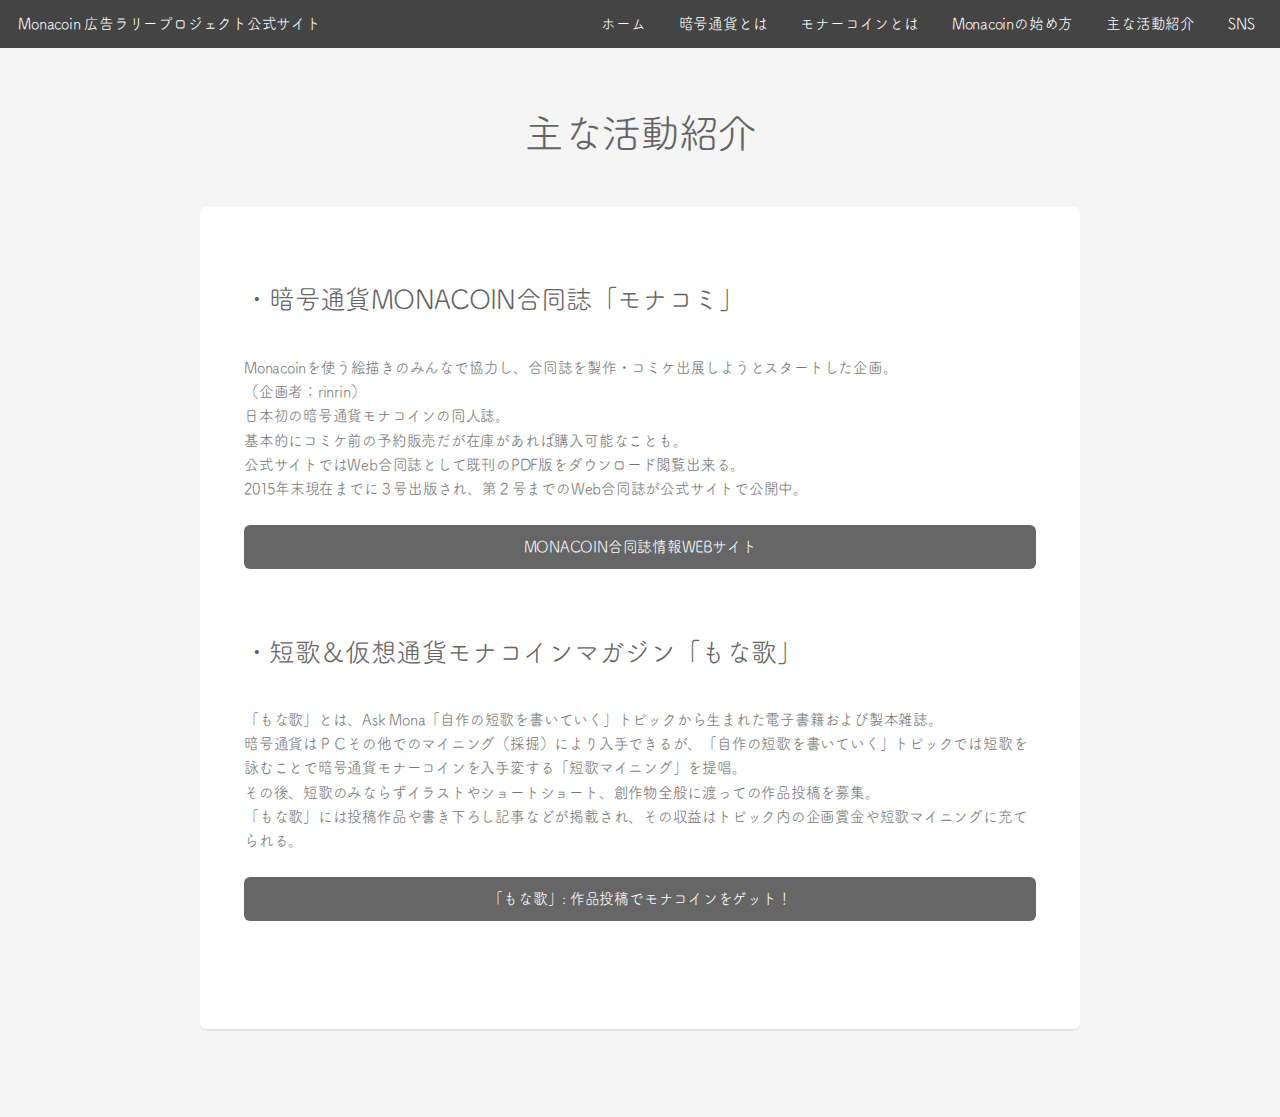
==== pages/activity.html @ c6185cd3 "2017.06.13" ====
<!DOCTYPE HTML>
<!--
	Alpha by HTML5 UP
	html5up.net | @ajlkn
	Free for personal and commercial use under the CCA 3.0 license (html5up.net/license)
-->
<html>
	<head>
		<title>主な活動紹介 - Monacoin 広告ラリープロジェクト</title>
		<meta charset="utf-8" />
		<meta name="viewport" content="width=device-width, initial-scale=1" />
		<!--[if lte IE 8]><script src="../assets/js/ie/html5shiv.js"></script><![endif]-->
		<link rel="stylesheet" href="../assets/css/main.css" />
		<!--[if lte IE 8]><link rel="stylesheet" href="../assets/css/ie8.css" /><![endif]-->
	</head>
	<body>
		<div id="page-wrapper">

			<!-- Header -->
				<header id="header">
					<h1><a href="../index.html">Monacoin 広告ラリープロジェクト公式サイト</a></h1>
					<nav id="nav">
						<ul>
							<li><a href="../index.html">ホーム</a></li>
							<li><a href="what.html">暗号通貨とは</a></li>
							<li><a href="mona.html">モナーコインとは</a></li>
							<li><a href="start.html">Monacoinの始め方</a></li>
							<li><a href="activity.html">主な活動紹介</a></li>
							<li><a href="sns.html">SNS</a></li>
						</ul>
					</nav>
				</header>

			<!-- Main -->
				<section id="main" class="container">
					<header>
						<h2>主な活動紹介</h2>
					</header>
					<div class="box">
						<p style="font-weight: 600;">


							<h3>・暗号通貨MONACOIN合同誌「モナコミ」</h3><br />
							Monacoinを使う絵描きのみんなで協力し、合同誌を製作・コミケ出展しようとスタートした企画。<br />
							（企画者：rinrin）<br />
							日本初の暗号通貨モナコインの同人誌。<br />
							基本的にコミケ前の予約販売だが在庫があれば購入可能なことも。<br />
							公式サイトではWeb合同誌として既刊のPDF版をダウンロード閲覧出来る。<br />
							2015年末現在までに３号出版され、第２号までのWeb合同誌が公式サイトで公開中。<br /><br />

							<a href="https://twitter.com/MONA_Anthology/" target="_blank" class="button default fit">MONACOIN合同誌情報WEBサイト</a><br /><br />

 
							<h3>・短歌＆仮想通貨モナコインマガジン「もな歌」</h3><br />
							「もな歌」とは、Ask Mona「自作の短歌を書いていく」トピックから生まれた電子書籍および製本雑誌。<br />
							暗号通貨はＰＣその他でのマイニング（採掘）により入手できるが、「自作の短歌を書いていく」トピックでは短歌を詠むことで暗号通貨モナーコインを入手変する「短歌マイニング」を提唱。<br />
							その後、短歌のみならずイラストやショートショート、創作物全般に渡っての作品投稿を募集。<br />
							「もな歌」には投稿作品や書き下ろし記事などが掲載され、その収益はトピック内の企画賞金や短歌マイニングに充てられる。<br /><br />


							<a href="http://monauta.web.fc2.com/index.html" target="_blank" class="button default fit">「もな歌」: 作品投稿でモナコインをゲット！</a><br /><br />

						</p>

					</div>
				</section>

		</div>

		<!-- Scripts -->
			<script src="../assets/js/jquery.min.js"></script>
			<script src="../assets/js/jquery.dropotron.min.js"></script>
			<script src="../assets/js/jquery.scrollgress.min.js"></script>
			<script src="../assets/js/skel.min.js"></script>
			<script src="../assets/js/util.js"></script>
			<!--[if lte IE 8]><script src="../assets/js/ie/respond.min.js"></script><![endif]-->
			<script src="../assets/js/main.js"></script>

	</body>
</html>
---- assets/css/main.css ----
@font-face {
	font-family: 'MyFont';
	src: url(../fonts/tukushiA.otf);
}

@import url("font-awesome.min.css");
@import url("https://fonts.googleapis.com/css?family=Source+Sans+Pro:300,400,300italic,400italic");

/*
	Alpha by HTML5 UP
	html5up.net | @ajlkn
	Free for personal and commercial use under the CCA 3.0 license (html5up.net/license)
*/

/* Reset */

	html, body, div, span, applet, object, iframe, h1, h2, h3, h4, h5, h6, p, blockquote, pre, a, abbr, acronym, address, big, cite, code, del, dfn, em, img, ins, kbd, q, s, samp, small, strike, strong, sub, sup, tt, var, b, u, i, center, dl, dt, dd, ol, ul, li, fieldset, form, label, legend, table, caption, tbody, tfoot, thead, tr, th, td, article, aside, canvas, details, embed, figure, figcaption, footer, header, hgroup, menu, nav, output, ruby, section, summary, time, mark, audio, video {
		margin: 0;
		padding: 0;
		border: 0;
		font-size: 100%;
		font: inherit;
		vertical-align: baseline;
	}

	article, aside, details, figcaption, figure, footer, header, hgroup, menu, nav, section {
		display: block;
	}

	body {
		line-height: 1;
	}

	ol, ul {
		list-style: none;
	}

	blockquote, q {
		quotes: none;
	}

	blockquote:before, blockquote:after, q:before, q:after {
		content: '';
		content: none;
	}

	table {
		border-collapse: collapse;
		border-spacing: 0;
	}

	body {
		-webkit-text-size-adjust: none;
	}

/* Box Model */

	*, *:before, *:after {
		-moz-box-sizing: border-box;
		-webkit-box-sizing: border-box;
		box-sizing: border-box;
	}

/* Containers */

	.container {
		margin-left: auto;
		margin-right: auto;
	}

	.container.\31 25\25 {
		width: 100%;
		max-width: 75em;
		min-width: 60em;
	}

	.container.\37 5\25 {
		width: 45em;
	}

	.container.\35 0\25 {
		width: 30em;
	}

	.container.\32 5\25 {
		width: 15em;
	}

	.container {
		width: 60em;
	}

	@media screen and (max-width: 1680px) {

		.container.\31 25\25 {
			width: 100%;
			max-width: 75em;
			min-width: 60em;
		}

		.container.\37 5\25 {
			width: 45em;
		}

		.container.\35 0\25 {
			width: 30em;
		}

		.container.\32 5\25 {
			width: 15em;
		}

		.container {
			width: 60em;
		}

	}

	@media screen and (max-width: 1280px) {

		.container.\31 25\25 {
			width: 100%;
			max-width: 75em;
			min-width: 60em;
		}

		.container.\37 5\25 {
			width: 45em;
		}

		.container.\35 0\25 {
			width: 30em;
		}

		.container.\32 5\25 {
			width: 15em;
		}

		.container {
			width: 60em;
		}

	}

	@media screen and (max-width: 980px) {

		.container.\31 25\25 {
			width: 100%;
			max-width: 112.5%;
			min-width: 90%;
		}

		.container.\37 5\25 {
			width: 67.5%;
		}

		.container.\35 0\25 {
			width: 45%;
		}

		.container.\32 5\25 {
			width: 22.5%;
		}

		.container {
			width: 90%;
		}

	}

	@media screen and (max-width: 840px) {

		.container.\31 25\25 {
			width: 100%;
			max-width: 112.5%;
			min-width: 90%;
		}

		.container.\37 5\25 {
			width: 67.5%;
		}

		.container.\35 0\25 {
			width: 45%;
		}

		.container.\32 5\25 {
			width: 22.5%;
		}

		.container {
			width: 90% !important;
		}

	}

	@media screen and (max-width: 736px) {

		.container.\31 25\25 {
			width: 100%;
			max-width: 125%;
			min-width: 100%;
		}

		.container.\37 5\25 {
			width: 75%;
		}

		.container.\35 0\25 {
			width: 50%;
		}

		.container.\32 5\25 {
			width: 25%;
		}

		.container {
			width: 100% !important;
		}

	}

	@media screen and (max-width: 480px) {

		.container.\31 25\25 {
			width: 100%;
			max-width: 125%;
			min-width: 100%;
		}

		.container.\37 5\25 {
			width: 75%;
		}

		.container.\35 0\25 {
			width: 50%;
		}

		.container.\32 5\25 {
			width: 25%;
		}

		.container {
			width: 100% !important;
		}

	}

/* Grid */

	.row {
		border-bottom: solid 1px transparent;
		-moz-box-sizing: border-box;
		-webkit-box-sizing: border-box;
		box-sizing: border-box;
	}

	.row > * {
		float: left;
		-moz-box-sizing: border-box;
		-webkit-box-sizing: border-box;
		box-sizing: border-box;
	}

	.row:after, .row:before {
		content: '';
		display: block;
		clear: both;
		height: 0;
	}

	.row.uniform > * > :first-child {
		margin-top: 0;
	}

	.row.uniform > * > :last-child {
		margin-bottom: 0;
	}

	.row.\30 \25 > * {
		padding: 0 0 0 0em;
	}

	.row.\30 \25 {
		margin: 0 0 -1px 0em;
	}

	.row.uniform.\30 \25 > * {
		padding: 0em 0 0 0em;
	}

	.row.uniform.\30 \25 {
		margin: 0em 0 -1px 0em;
	}

	.row > * {
		padding: 0 0 0 2em;
	}

	.row {
		margin: 0 0 -1px -2em;
	}

	.row.uniform > * {
		padding: 2em 0 0 2em;
	}

	.row.uniform {
		margin: -2em 0 -1px -2em;
	}

	.row.\32 00\25 > * {
		padding: 0 0 0 4em;
	}

	.row.\32 00\25 {
		margin: 0 0 -1px -4em;
	}

	.row.uniform.\32 00\25 > * {
		padding: 4em 0 0 4em;
	}

	.row.uniform.\32 00\25 {
		margin: -4em 0 -1px -4em;
	}

	.row.\31 50\25 > * {
		padding: 0 0 0 3em;
	}

	.row.\31 50\25 {
		margin: 0 0 -1px -3em;
	}

	.row.uniform.\31 50\25 > * {
		padding: 3em 0 0 3em;
	}

	.row.uniform.\31 50\25 {
		margin: -3em 0 -1px -3em;
	}

	.row.\35 0\25 > * {
		padding: 0 0 0 1em;
	}

	.row.\35 0\25 {
		margin: 0 0 -1px -1em;
	}

	.row.uniform.\35 0\25 > * {
		padding: 1em 0 0 1em;
	}

	.row.uniform.\35 0\25 {
		margin: -1em 0 -1px -1em;
	}

	.row.\32 5\25 > * {
		padding: 0 0 0 0.5em;
	}

	.row.\32 5\25 {
		margin: 0 0 -1px -0.5em;
	}

	.row.uniform.\32 5\25 > * {
		padding: 0.5em 0 0 0.5em;
	}

	.row.uniform.\32 5\25 {
		margin: -0.5em 0 -1px -0.5em;
	}

	.\31 2u, .\31 2u\24 {
		width: 100%;
		clear: none;
		margin-left: 0;
	}

	.\31 1u, .\31 1u\24 {
		width: 91.6666666667%;
		clear: none;
		margin-left: 0;
	}

	.\31 0u, .\31 0u\24 {
		width: 83.3333333333%;
		clear: none;
		margin-left: 0;
	}

	.\39 u, .\39 u\24 {
		width: 75%;
		clear: none;
		margin-left: 0;
	}

	.\38 u, .\38 u\24 {
		width: 66.6666666667%;
		clear: none;
		margin-left: 0;
	}

	.\37 u, .\37 u\24 {
		width: 58.3333333333%;
		clear: none;
		margin-left: 0;
	}

	.\36 u, .\36 u\24 {
		width: 50%;
		clear: none;
		margin-left: 0;
	}

	.\35 u, .\35 u\24 {
		width: 41.6666666667%;
		clear: none;
		margin-left: 0;
	}

	.\34 u, .\34 u\24 {
		width: 33.3333333333%;
		clear: none;
		margin-left: 0;
	}

	.\33 u, .\33 u\24 {
		width: 25%;
		clear: none;
		margin-left: 0;
	}

	.\32 u, .\32 u\24 {
		width: 16.6666666667%;
		clear: none;
		margin-left: 0;
	}

	.\31 u, .\31 u\24 {
		width: 8.3333333333%;
		clear: none;
		margin-left: 0;
	}

	.\31 2u\24 + *,
	.\31 1u\24 + *,
	.\31 0u\24 + *,
	.\39 u\24 + *,
	.\38 u\24 + *,
	.\37 u\24 + *,
	.\36 u\24 + *,
	.\35 u\24 + *,
	.\34 u\24 + *,
	.\33 u\24 + *,
	.\32 u\24 + *,
	.\31 u\24 + * {
		clear: left;
	}

	.\-11u {
		margin-left: 91.66667%;
	}

	.\-10u {
		margin-left: 83.33333%;
	}

	.\-9u {
		margin-left: 75%;
	}

	.\-8u {
		margin-left: 66.66667%;
	}

	.\-7u {
		margin-left: 58.33333%;
	}

	.\-6u {
		margin-left: 50%;
	}

	.\-5u {
		margin-left: 41.66667%;
	}

	.\-4u {
		margin-left: 33.33333%;
	}

	.\-3u {
		margin-left: 25%;
	}

	.\-2u {
		margin-left: 16.66667%;
	}

	.\-1u {
		margin-left: 8.33333%;
	}

	@media screen and (max-width: 1680px) {

		.row > * {
			padding: 0 0 0 2em;
		}

		.row {
			margin: 0 0 -1px -2em;
		}

		.row.uniform > * {
			padding: 2em 0 0 2em;
		}

		.row.uniform {
			margin: -2em 0 -1px -2em;
		}

		.row.\32 00\25 > * {
			padding: 0 0 0 4em;
		}

		.row.\32 00\25 {
			margin: 0 0 -1px -4em;
		}

		.row.uniform.\32 00\25 > * {
			padding: 4em 0 0 4em;
		}

		.row.uniform.\32 00\25 {
			margin: -4em 0 -1px -4em;
		}

		.row.\31 50\25 > * {
			padding: 0 0 0 3em;
		}

		.row.\31 50\25 {
			margin: 0 0 -1px -3em;
		}

		.row.uniform.\31 50\25 > * {
			padding: 3em 0 0 3em;
		}

		.row.uniform.\31 50\25 {
			margin: -3em 0 -1px -3em;
		}

		.row.\35 0\25 > * {
			padding: 0 0 0 1em;
		}

		.row.\35 0\25 {
			margin: 0 0 -1px -1em;
		}

		.row.uniform.\35 0\25 > * {
			padding: 1em 0 0 1em;
		}

		.row.uniform.\35 0\25 {
			margin: -1em 0 -1px -1em;
		}

		.row.\32 5\25 > * {
			padding: 0 0 0 0.5em;
		}

		.row.\32 5\25 {
			margin: 0 0 -1px -0.5em;
		}

		.row.uniform.\32 5\25 > * {
			padding: 0.5em 0 0 0.5em;
		}

		.row.uniform.\32 5\25 {
			margin: -0.5em 0 -1px -0.5em;
		}

		.\31 2u\28wide\29, .\31 2u\24\28wide\29 {
			width: 100%;
			clear: none;
			margin-left: 0;
		}

		.\31 1u\28wide\29, .\31 1u\24\28wide\29 {
			width: 91.6666666667%;
			clear: none;
			margin-left: 0;
		}

		.\31 0u\28wide\29, .\31 0u\24\28wide\29 {
			width: 83.3333333333%;
			clear: none;
			margin-left: 0;
		}

		.\39 u\28wide\29, .\39 u\24\28wide\29 {
			width: 75%;
			clear: none;
			margin-left: 0;
		}

		.\38 u\28wide\29, .\38 u\24\28wide\29 {
			width: 66.6666666667%;
			clear: none;
			margin-left: 0;
		}

		.\37 u\28wide\29, .\37 u\24\28wide\29 {
			width: 58.3333333333%;
			clear: none;
			margin-left: 0;
		}

		.\36 u\28wide\29, .\36 u\24\28wide\29 {
			width: 50%;
			clear: none;
			margin-left: 0;
		}

		.\35 u\28wide\29, .\35 u\24\28wide\29 {
			width: 41.6666666667%;
			clear: none;
			margin-left: 0;
		}

		.\34 u\28wide\29, .\34 u\24\28wide\29 {
			width: 33.3333333333%;
			clear: none;
			margin-left: 0;
		}

		.\33 u\28wide\29, .\33 u\24\28wide\29 {
			width: 25%;
			clear: none;
			margin-left: 0;
		}

		.\32 u\28wide\29, .\32 u\24\28wide\29 {
			width: 16.6666666667%;
			clear: none;
			margin-left: 0;
		}

		.\31 u\28wide\29, .\31 u\24\28wide\29 {
			width: 8.3333333333%;
			clear: none;
			margin-left: 0;
		}

		.\31 2u\24\28wide\29 + *,
		.\31 1u\24\28wide\29 + *,
		.\31 0u\24\28wide\29 + *,
		.\39 u\24\28wide\29 + *,
		.\38 u\24\28wide\29 + *,
		.\37 u\24\28wide\29 + *,
		.\36 u\24\28wide\29 + *,
		.\35 u\24\28wide\29 + *,
		.\34 u\24\28wide\29 + *,
		.\33 u\24\28wide\29 + *,
		.\32 u\24\28wide\29 + *,
		.\31 u\24\28wide\29 + * {
			clear: left;
		}

		.\-11u\28wide\29 {
			margin-left: 91.66667%;
		}

		.\-10u\28wide\29 {
			margin-left: 83.33333%;
		}

		.\-9u\28wide\29 {
			margin-left: 75%;
		}

		.\-8u\28wide\29 {
			margin-left: 66.66667%;
		}

		.\-7u\28wide\29 {
			margin-left: 58.33333%;
		}

		.\-6u\28wide\29 {
			margin-left: 50%;
		}

		.\-5u\28wide\29 {
			margin-left: 41.66667%;
		}

		.\-4u\28wide\29 {
			margin-left: 33.33333%;
		}

		.\-3u\28wide\29 {
			margin-left: 25%;
		}

		.\-2u\28wide\29 {
			margin-left: 16.66667%;
		}

		.\-1u\28wide\29 {
			margin-left: 8.33333%;
		}

	}

	@media screen and (max-width: 1280px) {

		.row > * {
			padding: 0 0 0 2em;
		}

		.row {
			margin: 0 0 -1px -2em;
		}

		.row.uniform > * {
			padding: 2em 0 0 2em;
		}

		.row.uniform {
			margin: -2em 0 -1px -2em;
		}

		.row.\32 00\25 > * {
			padding: 0 0 0 4em;
		}

		.row.\32 00\25 {
			margin: 0 0 -1px -4em;
		}

		.row.uniform.\32 00\25 > * {
			padding: 4em 0 0 4em;
		}

		.row.uniform.\32 00\25 {
			margin: -4em 0 -1px -4em;
		}

		.row.\31 50\25 > * {
			padding: 0 0 0 3em;
		}

		.row.\31 50\25 {
			margin: 0 0 -1px -3em;
		}

		.row.uniform.\31 50\25 > * {
			padding: 3em 0 0 3em;
		}

		.row.uniform.\31 50\25 {
			margin: -3em 0 -1px -3em;
		}

		.row.\35 0\25 > * {
			padding: 0 0 0 1em;
		}

		.row.\35 0\25 {
			margin: 0 0 -1px -1em;
		}

		.row.uniform.\35 0\25 > * {
			padding: 1em 0 0 1em;
		}

		.row.uniform.\35 0\25 {
			margin: -1em 0 -1px -1em;
		}

		.row.\32 5\25 > * {
			padding: 0 0 0 0.5em;
		}

		.row.\32 5\25 {
			margin: 0 0 -1px -0.5em;
		}

		.row.uniform.\32 5\25 > * {
			padding: 0.5em 0 0 0.5em;
		}

		.row.uniform.\32 5\25 {
			margin: -0.5em 0 -1px -0.5em;
		}

		.\31 2u\28normal\29, .\31 2u\24\28normal\29 {
			width: 100%;
			clear: none;
			margin-left: 0;
		}

		.\31 1u\28normal\29, .\31 1u\24\28normal\29 {
			width: 91.6666666667%;
			clear: none;
			margin-left: 0;
		}

		.\31 0u\28normal\29, .\31 0u\24\28normal\29 {
			width: 83.3333333333%;
			clear: none;
			margin-left: 0;
		}

		.\39 u\28normal\29, .\39 u\24\28normal\29 {
			width: 75%;
			clear: none;
			margin-left: 0;
		}

		.\38 u\28normal\29, .\38 u\24\28normal\29 {
			width: 66.6666666667%;
			clear: none;
			margin-left: 0;
		}

		.\37 u\28normal\29, .\37 u\24\28normal\29 {
			width: 58.3333333333%;
			clear: none;
			margin-left: 0;
		}

		.\36 u\28normal\29, .\36 u\24\28normal\29 {
			width: 50%;
			clear: none;
			margin-left: 0;
		}

		.\35 u\28normal\29, .\35 u\24\28normal\29 {
			width: 41.6666666667%;
			clear: none;
			margin-left: 0;
		}

		.\34 u\28normal\29, .\34 u\24\28normal\29 {
			width: 33.3333333333%;
			clear: none;
			margin-left: 0;
		}

		.\33 u\28normal\29, .\33 u\24\28normal\29 {
			width: 25%;
			clear: none;
			margin-left: 0;
		}

		.\32 u\28normal\29, .\32 u\24\28normal\29 {
			width: 16.6666666667%;
			clear: none;
			margin-left: 0;
		}

		.\31 u\28normal\29, .\31 u\24\28normal\29 {
			width: 8.3333333333%;
			clear: none;
			margin-left: 0;
		}

		.\31 2u\24\28normal\29 + *,
		.\31 1u\24\28normal\29 + *,
		.\31 0u\24\28normal\29 + *,
		.\39 u\24\28normal\29 + *,
		.\38 u\24\28normal\29 + *,
		.\37 u\24\28normal\29 + *,
		.\36 u\24\28normal\29 + *,
		.\35 u\24\28normal\29 + *,
		.\34 u\24\28normal\29 + *,
		.\33 u\24\28normal\29 + *,
		.\32 u\24\28normal\29 + *,
		.\31 u\24\28normal\29 + * {
			clear: left;
		}

		.\-11u\28normal\29 {
			margin-left: 91.66667%;
		}

		.\-10u\28normal\29 {
			margin-left: 83.33333%;
		}

		.\-9u\28normal\29 {
			margin-left: 75%;
		}

		.\-8u\28normal\29 {
			margin-left: 66.66667%;
		}

		.\-7u\28normal\29 {
			margin-left: 58.33333%;
		}

		.\-6u\28normal\29 {
			margin-left: 50%;
		}

		.\-5u\28normal\29 {
			margin-left: 41.66667%;
		}

		.\-4u\28normal\29 {
			margin-left: 33.33333%;
		}

		.\-3u\28normal\29 {
			margin-left: 25%;
		}

		.\-2u\28normal\29 {
			margin-left: 16.66667%;
		}

		.\-1u\28normal\29 {
			margin-left: 8.33333%;
		}

	}

	@media screen and (max-width: 980px) {

		.row > * {
			padding: 0 0 0 2em;
		}

		.row {
			margin: 0 0 -1px -2em;
		}

		.row.uniform > * {
			padding: 2em 0 0 2em;
		}

		.row.uniform {
			margin: -2em 0 -1px -2em;
		}

		.row.\32 00\25 > * {
			padding: 0 0 0 4em;
		}

		.row.\32 00\25 {
			margin: 0 0 -1px -4em;
		}

		.row.uniform.\32 00\25 > * {
			padding: 4em 0 0 4em;
		}

		.row.uniform.\32 00\25 {
			margin: -4em 0 -1px -4em;
		}

		.row.\31 50\25 > * {
			padding: 0 0 0 3em;
		}

		.row.\31 50\25 {
			margin: 0 0 -1px -3em;
		}

		.row.uniform.\31 50\25 > * {
			padding: 3em 0 0 3em;
		}

		.row.uniform.\31 50\25 {
			margin: -3em 0 -1px -3em;
		}

		.row.\35 0\25 > * {
			padding: 0 0 0 1em;
		}

		.row.\35 0\25 {
			margin: 0 0 -1px -1em;
		}

		.row.uniform.\35 0\25 > * {
			padding: 1em 0 0 1em;
		}

		.row.uniform.\35 0\25 {
			margin: -1em 0 -1px -1em;
		}

		.row.\32 5\25 > * {
			padding: 0 0 0 0.5em;
		}

		.row.\32 5\25 {
			margin: 0 0 -1px -0.5em;
		}

		.row.uniform.\32 5\25 > * {
			padding: 0.5em 0 0 0.5em;
		}

		.row.uniform.\32 5\25 {
			margin: -0.5em 0 -1px -0.5em;
		}

		.\31 2u\28narrow\29, .\31 2u\24\28narrow\29 {
			width: 100%;
			clear: none;
			margin-left: 0;
		}

		.\31 1u\28narrow\29, .\31 1u\24\28narrow\29 {
			width: 91.6666666667%;
			clear: none;
			margin-left: 0;
		}

		.\31 0u\28narrow\29, .\31 0u\24\28narrow\29 {
			width: 83.3333333333%;
			clear: none;
			margin-left: 0;
		}

		.\39 u\28narrow\29, .\39 u\24\28narrow\29 {
			width: 75%;
			clear: none;
			margin-left: 0;
		}

		.\38 u\28narrow\29, .\38 u\24\28narrow\29 {
			width: 66.6666666667%;
			clear: none;
			margin-left: 0;
		}

		.\37 u\28narrow\29, .\37 u\24\28narrow\29 {
			width: 58.3333333333%;
			clear: none;
			margin-left: 0;
		}

		.\36 u\28narrow\29, .\36 u\24\28narrow\29 {
			width: 50%;
			clear: none;
			margin-left: 0;
		}

		.\35 u\28narrow\29, .\35 u\24\28narrow\29 {
			width: 41.6666666667%;
			clear: none;
			margin-left: 0;
		}

		.\34 u\28narrow\29, .\34 u\24\28narrow\29 {
			width: 33.3333333333%;
			clear: none;
			margin-left: 0;
		}

		.\33 u\28narrow\29, .\33 u\24\28narrow\29 {
			width: 25%;
			clear: none;
			margin-left: 0;
		}

		.\32 u\28narrow\29, .\32 u\24\28narrow\29 {
			width: 16.6666666667%;
			clear: none;
			margin-left: 0;
		}

		.\31 u\28narrow\29, .\31 u\24\28narrow\29 {
			width: 8.3333333333%;
			clear: none;
			margin-left: 0;
		}

		.\31 2u\24\28narrow\29 + *,
		.\31 1u\24\28narrow\29 + *,
		.\31 0u\24\28narrow\29 + *,
		.\39 u\24\28narrow\29 + *,
		.\38 u\24\28narrow\29 + *,
		.\37 u\24\28narrow\29 + *,
		.\36 u\24\28narrow\29 + *,
		.\35 u\24\28narrow\29 + *,
		.\34 u\24\28narrow\29 + *,
		.\33 u\24\28narrow\29 + *,
		.\32 u\24\28narrow\29 + *,
		.\31 u\24\28narrow\29 + * {
			clear: left;
		}

		.\-11u\28narrow\29 {
			margin-left: 91.66667%;
		}

		.\-10u\28narrow\29 {
			margin-left: 83.33333%;
		}

		.\-9u\28narrow\29 {
			margin-left: 75%;
		}

		.\-8u\28narrow\29 {
			margin-left: 66.66667%;
		}

		.\-7u\28narrow\29 {
			margin-left: 58.33333%;
		}

		.\-6u\28narrow\29 {
			margin-left: 50%;
		}

		.\-5u\28narrow\29 {
			margin-left: 41.66667%;
		}

		.\-4u\28narrow\29 {
			margin-left: 33.33333%;
		}

		.\-3u\28narrow\29 {
			margin-left: 25%;
		}

		.\-2u\28narrow\29 {
			margin-left: 16.66667%;
		}

		.\-1u\28narrow\29 {
			margin-left: 8.33333%;
		}

	}

	@media screen and (max-width: 840px) {

		.row > * {
			padding: 0 0 0 2em;
		}

		.row {
			margin: 0 0 -1px -2em;
		}

		.row.uniform > * {
			padding: 2em 0 0 2em;
		}

		.row.uniform {
			margin: -2em 0 -1px -2em;
		}

		.row.\32 00\25 > * {
			padding: 0 0 0 4em;
		}

		.row.\32 00\25 {
			margin: 0 0 -1px -4em;
		}

		.row.uniform.\32 00\25 > * {
			padding: 4em 0 0 4em;
		}

		.row.uniform.\32 00\25 {
			margin: -4em 0 -1px -4em;
		}

		.row.\31 50\25 > * {
			padding: 0 0 0 3em;
		}

		.row.\31 50\25 {
			margin: 0 0 -1px -3em;
		}

		.row.uniform.\31 50\25 > * {
			padding: 3em 0 0 3em;
		}

		.row.uniform.\31 50\25 {
			margin: -3em 0 -1px -3em;
		}

		.row.\35 0\25 > * {
			padding: 0 0 0 1em;
		}

		.row.\35 0\25 {
			margin: 0 0 -1px -1em;
		}

		.row.uniform.\35 0\25 > * {
			padding: 1em 0 0 1em;
		}

		.row.uniform.\35 0\25 {
			margin: -1em 0 -1px -1em;
		}

		.row.\32 5\25 > * {
			padding: 0 0 0 0.5em;
		}

		.row.\32 5\25 {
			margin: 0 0 -1px -0.5em;
		}

		.row.uniform.\32 5\25 > * {
			padding: 0.5em 0 0 0.5em;
		}

		.row.uniform.\32 5\25 {
			margin: -0.5em 0 -1px -0.5em;
		}

		.\31 2u\28narrower\29, .\31 2u\24\28narrower\29 {
			width: 100%;
			clear: none;
			margin-left: 0;
		}

		.\31 1u\28narrower\29, .\31 1u\24\28narrower\29 {
			width: 91.6666666667%;
			clear: none;
			margin-left: 0;
		}

		.\31 0u\28narrower\29, .\31 0u\24\28narrower\29 {
			width: 83.3333333333%;
			clear: none;
			margin-left: 0;
		}

		.\39 u\28narrower\29, .\39 u\24\28narrower\29 {
			width: 75%;
			clear: none;
			margin-left: 0;
		}

		.\38 u\28narrower\29, .\38 u\24\28narrower\29 {
			width: 66.6666666667%;
			clear: none;
			margin-left: 0;
		}

		.\37 u\28narrower\29, .\37 u\24\28narrower\29 {
			width: 58.3333333333%;
			clear: none;
			margin-left: 0;
		}

		.\36 u\28narrower\29, .\36 u\24\28narrower\29 {
			width: 50%;
			clear: none;
			margin-left: 0;
		}

		.\35 u\28narrower\29, .\35 u\24\28narrower\29 {
			width: 41.6666666667%;
			clear: none;
			margin-left: 0;
		}

		.\34 u\28narrower\29, .\34 u\24\28narrower\29 {
			width: 33.3333333333%;
			clear: none;
			margin-left: 0;
		}

		.\33 u\28narrower\29, .\33 u\24\28narrower\29 {
			width: 25%;
			clear: none;
			margin-left: 0;
		}

		.\32 u\28narrower\29, .\32 u\24\28narrower\29 {
			width: 16.6666666667%;
			clear: none;
			margin-left: 0;
		}

		.\31 u\28narrower\29, .\31 u\24\28narrower\29 {
			width: 8.3333333333%;
			clear: none;
			margin-left: 0;
		}

		.\31 2u\24\28narrower\29 + *,
		.\31 1u\24\28narrower\29 + *,
		.\31 0u\24\28narrower\29 + *,
		.\39 u\24\28narrower\29 + *,
		.\38 u\24\28narrower\29 + *,
		.\37 u\24\28narrower\29 + *,
		.\36 u\24\28narrower\29 + *,
		.\35 u\24\28narrower\29 + *,
		.\34 u\24\28narrower\29 + *,
		.\33 u\24\28narrower\29 + *,
		.\32 u\24\28narrower\29 + *,
		.\31 u\24\28narrower\29 + * {
			clear: left;
		}

		.\-11u\28narrower\29 {
			margin-left: 91.66667%;
		}

		.\-10u\28narrower\29 {
			margin-left: 83.33333%;
		}

		.\-9u\28narrower\29 {
			margin-left: 75%;
		}

		.\-8u\28narrower\29 {
			margin-left: 66.66667%;
		}

		.\-7u\28narrower\29 {
			margin-left: 58.33333%;
		}

		.\-6u\28narrower\29 {
			margin-left: 50%;
		}

		.\-5u\28narrower\29 {
			margin-left: 41.66667%;
		}

		.\-4u\28narrower\29 {
			margin-left: 33.33333%;
		}

		.\-3u\28narrower\29 {
			margin-left: 25%;
		}

		.\-2u\28narrower\29 {
			margin-left: 16.66667%;
		}

		.\-1u\28narrower\29 {
			margin-left: 8.33333%;
		}

	}

	@media screen and (max-width: 736px) {

		.row > * {
			padding: 0 0 0 2em;
		}

		.row {
			margin: 0 0 -1px -2em;
		}

		.row.uniform > * {
			padding: 2em 0 0 2em;
		}

		.row.uniform {
			margin: -2em 0 -1px -2em;
		}

		.row.\32 00\25 > * {
			padding: 0 0 0 4em;
		}

		.row.\32 00\25 {
			margin: 0 0 -1px -4em;
		}

		.row.uniform.\32 00\25 > * {
			padding: 4em 0 0 4em;
		}

		.row.uniform.\32 00\25 {
			margin: -4em 0 -1px -4em;
		}

		.row.\31 50\25 > * {
			padding: 0 0 0 3em;
		}

		.row.\31 50\25 {
			margin: 0 0 -1px -3em;
		}

		.row.uniform.\31 50\25 > * {
			padding: 3em 0 0 3em;
		}

		.row.uniform.\31 50\25 {
			margin: -3em 0 -1px -3em;
		}

		.row.\35 0\25 > * {
			padding: 0 0 0 1em;
		}

		.row.\35 0\25 {
			margin: 0 0 -1px -1em;
		}

		.row.uniform.\35 0\25 > * {
			padding: 1em 0 0 1em;
		}

		.row.uniform.\35 0\25 {
			margin: -1em 0 -1px -1em;
		}

		.row.\32 5\25 > * {
			padding: 0 0 0 0.5em;
		}

		.row.\32 5\25 {
			margin: 0 0 -1px -0.5em;
		}

		.row.uniform.\32 5\25 > * {
			padding: 0.5em 0 0 0.5em;
		}

		.row.uniform.\32 5\25 {
			margin: -0.5em 0 -1px -0.5em;
		}

		.\31 2u\28mobile\29, .\31 2u\24\28mobile\29 {
			width: 100%;
			clear: none;
			margin-left: 0;
		}

		.\31 1u\28mobile\29, .\31 1u\24\28mobile\29 {
			width: 91.6666666667%;
			clear: none;
			margin-left: 0;
		}

		.\31 0u\28mobile\29, .\31 0u\24\28mobile\29 {
			width: 83.3333333333%;
			clear: none;
			margin-left: 0;
		}

		.\39 u\28mobile\29, .\39 u\24\28mobile\29 {
			width: 75%;
			clear: none;
			margin-left: 0;
		}

		.\38 u\28mobile\29, .\38 u\24\28mobile\29 {
			width: 66.6666666667%;
			clear: none;
			margin-left: 0;
		}

		.\37 u\28mobile\29, .\37 u\24\28mobile\29 {
			width: 58.3333333333%;
			clear: none;
			margin-left: 0;
		}

		.\36 u\28mobile\29, .\36 u\24\28mobile\29 {
			width: 50%;
			clear: none;
			margin-left: 0;
		}

		.\35 u\28mobile\29, .\35 u\24\28mobile\29 {
			width: 41.6666666667%;
			clear: none;
			margin-left: 0;
		}

		.\34 u\28mobile\29, .\34 u\24\28mobile\29 {
			width: 33.3333333333%;
			clear: none;
			margin-left: 0;
		}

		.\33 u\28mobile\29, .\33 u\24\28mobile\29 {
			width: 25%;
			clear: none;
			margin-left: 0;
		}

		.\32 u\28mobile\29, .\32 u\24\28mobile\29 {
			width: 16.6666666667%;
			clear: none;
			margin-left: 0;
		}

		.\31 u\28mobile\29, .\31 u\24\28mobile\29 {
			width: 8.3333333333%;
			clear: none;
			margin-left: 0;
		}

		.\31 2u\24\28mobile\29 + *,
		.\31 1u\24\28mobile\29 + *,
		.\31 0u\24\28mobile\29 + *,
		.\39 u\24\28mobile\29 + *,
		.\38 u\24\28mobile\29 + *,
		.\37 u\24\28mobile\29 + *,
		.\36 u\24\28mobile\29 + *,
		.\35 u\24\28mobile\29 + *,
		.\34 u\24\28mobile\29 + *,
		.\33 u\24\28mobile\29 + *,
		.\32 u\24\28mobile\29 + *,
		.\31 u\24\28mobile\29 + * {
			clear: left;
		}

		.\-11u\28mobile\29 {
			margin-left: 91.66667%;
		}

		.\-10u\28mobile\29 {
			margin-left: 83.33333%;
		}

		.\-9u\28mobile\29 {
			margin-left: 75%;
		}

		.\-8u\28mobile\29 {
			margin-left: 66.66667%;
		}

		.\-7u\28mobile\29 {
			margin-left: 58.33333%;
		}

		.\-6u\28mobile\29 {
			margin-left: 50%;
		}

		.\-5u\28mobile\29 {
			margin-left: 41.66667%;
		}

		.\-4u\28mobile\29 {
			margin-left: 33.33333%;
		}

		.\-3u\28mobile\29 {
			margin-left: 25%;
		}

		.\-2u\28mobile\29 {
			margin-left: 16.66667%;
		}

		.\-1u\28mobile\29 {
			margin-left: 8.33333%;
		}

	}

	@media screen and (max-width: 480px) {

		.row > * {
			padding: 0 0 0 2em;
		}

		.row {
			margin: 0 0 -1px -2em;
		}

		.row.uniform > * {
			padding: 2em 0 0 2em;
		}

		.row.uniform {
			margin: -2em 0 -1px -2em;
		}

		.row.\32 00\25 > * {
			padding: 0 0 0 4em;
		}

		.row.\32 00\25 {
			margin: 0 0 -1px -4em;
		}

		.row.uniform.\32 00\25 > * {
			padding: 4em 0 0 4em;
		}

		.row.uniform.\32 00\25 {
			margin: -4em 0 -1px -4em;
		}

		.row.\31 50\25 > * {
			padding: 0 0 0 3em;
		}

		.row.\31 50\25 {
			margin: 0 0 -1px -3em;
		}

		.row.uniform.\31 50\25 > * {
			padding: 3em 0 0 3em;
		}

		.row.uniform.\31 50\25 {
			margin: -3em 0 -1px -3em;
		}

		.row.\35 0\25 > * {
			padding: 0 0 0 1em;
		}

		.row.\35 0\25 {
			margin: 0 0 -1px -1em;
		}

		.row.uniform.\35 0\25 > * {
			padding: 1em 0 0 1em;
		}

		.row.uniform.\35 0\25 {
			margin: -1em 0 -1px -1em;
		}

		.row.\32 5\25 > * {
			padding: 0 0 0 0.5em;
		}

		.row.\32 5\25 {
			margin: 0 0 -1px -0.5em;
		}

		.row.uniform.\32 5\25 > * {
			padding: 0.5em 0 0 0.5em;
		}

		.row.uniform.\32 5\25 {
			margin: -0.5em 0 -1px -0.5em;
		}

		.\31 2u\28mobilep\29, .\31 2u\24\28mobilep\29 {
			width: 100%;
			clear: none;
			margin-left: 0;
		}

		.\31 1u\28mobilep\29, .\31 1u\24\28mobilep\29 {
			width: 91.6666666667%;
			clear: none;
			margin-left: 0;
		}

		.\31 0u\28mobilep\29, .\31 0u\24\28mobilep\29 {
			width: 83.3333333333%;
			clear: none;
			margin-left: 0;
		}

		.\39 u\28mobilep\29, .\39 u\24\28mobilep\29 {
			width: 75%;
			clear: none;
			margin-left: 0;
		}

		.\38 u\28mobilep\29, .\38 u\24\28mobilep\29 {
			width: 66.6666666667%;
			clear: none;
			margin-left: 0;
		}

		.\37 u\28mobilep\29, .\37 u\24\28mobilep\29 {
			width: 58.3333333333%;
			clear: none;
			margin-left: 0;
		}

		.\36 u\28mobilep\29, .\36 u\24\28mobilep\29 {
			width: 50%;
			clear: none;
			margin-left: 0;
		}

		.\35 u\28mobilep\29, .\35 u\24\28mobilep\29 {
			width: 41.6666666667%;
			clear: none;
			margin-left: 0;
		}

		.\34 u\28mobilep\29, .\34 u\24\28mobilep\29 {
			width: 33.3333333333%;
			clear: none;
			margin-left: 0;
		}

		.\33 u\28mobilep\29, .\33 u\24\28mobilep\29 {
			width: 25%;
			clear: none;
			margin-left: 0;
		}

		.\32 u\28mobilep\29, .\32 u\24\28mobilep\29 {
			width: 16.6666666667%;
			clear: none;
			margin-left: 0;
		}

		.\31 u\28mobilep\29, .\31 u\24\28mobilep\29 {
			width: 8.3333333333%;
			clear: none;
			margin-left: 0;
		}

		.\31 2u\24\28mobilep\29 + *,
		.\31 1u\24\28mobilep\29 + *,
		.\31 0u\24\28mobilep\29 + *,
		.\39 u\24\28mobilep\29 + *,
		.\38 u\24\28mobilep\29 + *,
		.\37 u\24\28mobilep\29 + *,
		.\36 u\24\28mobilep\29 + *,
		.\35 u\24\28mobilep\29 + *,
		.\34 u\24\28mobilep\29 + *,
		.\33 u\24\28mobilep\29 + *,
		.\32 u\24\28mobilep\29 + *,
		.\31 u\24\28mobilep\29 + * {
			clear: left;
		}

		.\-11u\28mobilep\29 {
			margin-left: 91.66667%;
		}

		.\-10u\28mobilep\29 {
			margin-left: 83.33333%;
		}

		.\-9u\28mobilep\29 {
			margin-left: 75%;
		}

		.\-8u\28mobilep\29 {
			margin-left: 66.66667%;
		}

		.\-7u\28mobilep\29 {
			margin-left: 58.33333%;
		}

		.\-6u\28mobilep\29 {
			margin-left: 50%;
		}

		.\-5u\28mobilep\29 {
			margin-left: 41.66667%;
		}

		.\-4u\28mobilep\29 {
			margin-left: 33.33333%;
		}

		.\-3u\28mobilep\29 {
			margin-left: 25%;
		}

		.\-2u\28mobilep\29 {
			margin-left: 16.66667%;
		}

		.\-1u\28mobilep\29 {
			margin-left: 8.33333%;
		}

	}

/* Basic */

	body {
		background: #f5f5f5;
	}

	body, input, select, textarea {
		color: #777;
		font-family: 'MyFont';
		font-size: 16pt;
		font-weight: 300;
		line-height: 1.65em;
		letter-spacing: -0.015em;
	}

	a {
		-moz-transition: color 0.2s ease-in-out, border-bottom-color 0.2s ease-in-out;
		-webkit-transition: color 0.2s ease-in-out, border-bottom-color 0.2s ease-in-out;
		-ms-transition: color 0.2s ease-in-out, border-bottom-color 0.2s ease-in-out;
		transition: color 0.2s ease-in-out, border-bottom-color 0.2s ease-in-out;
		border-bottom: dotted 1px;
		color: #e89980;
		text-decoration: none;
	}

		a:hover {
			border-bottom-color: transparent;
		}

	strong, b {
		color: #646464;
		font-weight: 400;
	}

	em, i {
		font-style: italic;
	}

	p {
		margin: 0 0 2em 0;
	}

	h1, h2, h3, h4, h5, h6 {
		color: #646464;
		font-weight: 300;
		line-height: 1em;
		margin: 0 0 0.5em 0;
	}

		h1 a, h2 a, h3 a, h4 a, h5 a, h6 a {
			color: inherit;
			text-decoration: none;
		}

	h2 {
		font-size: 2.25em;
		line-height: 1.5em;
		letter-spacing: -0.035em;
	}

	h3 {
		font-size: 1.75em;
		line-height: 1.5em;
		letter-spacing: -0.025em;
	}

	h4 {
		font-size: 1.1em;
		line-height: 1.5em;
		letter-spacing: 0;
	}

	h5 {
		font-size: 0.9em;
		line-height: 1.5em;
		letter-spacing: 0;
	}

	h6 {
		font-size: 0.7em;
		line-height: 1.5em;
		letter-spacing: 0;
	}

	sub {
		font-size: 0.8em;
		position: relative;
		top: 0.5em;
	}

	sup {
		font-size: 0.8em;
		position: relative;
		top: -0.5em;
	}

	hr {
		border: 0;
		border-bottom: solid 2px #e5e5e5;
		margin: 2em 0;
	}

		hr.major {
			margin: 3em 0;
		}

	blockquote {
		border-left: solid 4px #e5e5e5;
		font-style: italic;
		margin: 0 0 2em 0;
		padding: 0.5em 0 0.5em 2em;
	}

	pre {
		-webkit-overflow-scrolling: touch;
		background: #f8f8f8;
		border-radius: 6px;
		border: solid 1px #e5e5e5;
		font-family: 'MyFont';
		font-size: 0.9em;
		line-height: 1.75em;
		margin: 0 0 2em 0;
		overflow-x: auto;
		padding: 1em 1.5em;
	}

	code {
		background: #f8f8f8;
		border-radius: 6px;
		border: solid 1px #e5e5e5;
		font-family: 'MyFont';
		font-size: 0.9em;
		margin: 0 0.25em;
		padding: 0.25em 0.65em;
	}

	.align-left {
		text-align: left;
	}

	.align-center {
		text-align: center;
	}

	.align-right {
		text-align: right;
	}

/* Section/Article */

	section.special, article.special {
		text-align: center;
	}

	header p {
		color: #999;
		position: relative;
		margin: 0 0 1.5em 0;
		font-style: italic;
	}

	header h2 + p {
		font-size: 1.25em;
		margin-top: -1em;
		line-height: 1.5em;
	}

	header h3 + p {
		font-size: 1.1em;
		margin-top: -0.85em;
		line-height: 1.5em;
	}

	header h4 + p,
	header h5 + p,
	header h6 + p {
		font-size: 0.8em;
		margin-top: -0.5em;
		line-height: 1.5em;
	}

	header.major {
		padding: 1em 0;
		text-align: center;
	}

		header.major h2 {
			margin: 0;
		}

		header.major p {
			display: inline-block;
			border-top: solid 2px #e5e5e5;
			color: #777;
			margin: 1.5em 0 0 0;
			padding: 1.5em 0 0 0;
			font-style: normal;
		}

/* Form */

	form {
		margin: 0 0 2em 0;
	}

	label {
		color: #646464;
		display: block;
		font-size: 0.9em;
		font-weight: 300;
		margin: 0 0 1em 0;
	}

	input[type="text"],
	input[type="password"],
	input[type="email"],
	select,
	textarea {
		-moz-appearance: none;
		-webkit-appearance: none;
		-ms-appearance: none;
		appearance: none;
		background: #f8f8f8;
		border-radius: 6px;
		border: solid 1px #e5e5e5;
		color: inherit;
		display: block;
		outline: 0;
		padding: 0 1em;
		text-decoration: none;
		width: 100%;
	}

		input[type="text"]:invalid,
		input[type="password"]:invalid,
		input[type="email"]:invalid,
		select:invalid,
		textarea:invalid {
			box-shadow: none;
		}

		input[type="text"]:focus,
		input[type="password"]:focus,
		input[type="email"]:focus,
		select:focus,
		textarea:focus {
			border-color: #e89980;
			box-shadow: 0 0 0 2px #e89980;
		}

	.select-wrapper {
		text-decoration: none;
		display: block;
		position: relative;
	}

		.select-wrapper:before {
			-moz-osx-font-smoothing: grayscale;
			-webkit-font-smoothing: antialiased;
			font-family: FontAwesome;
			font-style: normal;
			font-weight: normal;
			text-transform: none !important;
		}

		.select-wrapper:before {
			color: #e5e5e5;
			content: '\f078';
			display: block;
			height: 3em;
			line-height: 3em;
			pointer-events: none;
			position: absolute;
			right: 0;
			text-align: center;
			top: 0;
			width: 3em;
		}

		.select-wrapper select::-ms-expand {
			display: none;
		}

	input[type="text"],
	input[type="password"],
	input[type="email"],
	select {
		height: 3em;
	}

	textarea {
		padding: 0.75em 1em;
	}

	input[type="checkbox"],
	input[type="radio"] {
		-moz-appearance: none;
		-webkit-appearance: none;
		-ms-appearance: none;
		appearance: none;
		display: block;
		float: left;
		margin-right: -2em;
		opacity: 0;
		width: 1em;
		z-index: -1;
	}

		input[type="checkbox"] + label,
		input[type="radio"] + label {
			text-decoration: none;
			color: #777;
			cursor: pointer;
			display: inline-block;
			font-size: 1em;
			font-weight: 300;
			padding-left: 2.55em;
			padding-right: 0.75em;
			position: relative;
		}

			input[type="checkbox"] + label:before,
			input[type="radio"] + label:before {
				-moz-osx-font-smoothing: grayscale;
				-webkit-font-smoothing: antialiased;
				font-family: FontAwesome;
				font-style: normal;
				font-weight: normal;
				text-transform: none !important;
			}

			input[type="checkbox"] + label:before,
			input[type="radio"] + label:before {
				background: #f8f8f8;
				border-radius: 6px;
				border: solid 1px #e5e5e5;
				content: '';
				display: inline-block;
				height: 1.8em;
				left: 0;
				line-height: 1.725em;
				position: absolute;
				text-align: center;
				top: 0;
				width: 1.8em;
			}

		input[type="checkbox"]:checked + label:before,
		input[type="radio"]:checked + label:before {
			background: #666;
			border-color: #666;
			color: #ffffff;
			content: '\f00c';
		}

		input[type="checkbox"]:focus + label:before,
		input[type="radio"]:focus + label:before {
			border-color: #e89980;
			box-shadow: 0 0 0 1px #e89980;
		}

	input[type="checkbox"] + label:before {
		border-radius: 6px;
	}

	input[type="radio"] + label:before {
		border-radius: 100%;
	}

	::-webkit-input-placeholder {
		color: #999 !important;
		opacity: 1.0;
	}

	:-moz-placeholder {
		color: #999 !important;
		opacity: 1.0;
	}

	::-moz-placeholder {
		color: #999 !important;
		opacity: 1.0;
	}

	:-ms-input-placeholder {
		color: #999 !important;
		opacity: 1.0;
	}

	.formerize-placeholder {
		color: #999 !important;
		opacity: 1.0;
	}

/* Box */

	.box {
		background: #fff;
		border-radius: 6px;
		box-shadow: 0 2px 0 0 #e5e5e5;
		margin: 0 0 2em 0;
		padding: 3em;
	}

		.box > :last-child {
			margin-bottom: 0;
		}

		.box.alt {
			background: none !important;
			border-radius: 0 !important;
			box-shadow: none !important;
			margin: 0 0 2em 0;
			padding: 0 !important;
		}

		.box.features .features-row {
			border-top: solid 2px #e5e5e5;
			position: relative;
		}

			.box.features .features-row:after {
				clear: both;
				content: '';
				display: block;
			}

			.box.features .features-row section {
				float: left;
				padding: 3em;
				width: 50%;
			}

				.box.features .features-row section :last-child {
					margin-bottom: 0;
				}

				.box.features .features-row section:nth-child(2n) {
					padding-right: 0;
				}

					.box.features .features-row section:nth-child(2n):before {
						background: #e5e5e5;
						content: '';
						display: block;
						height: 100%;
						margin-left: -3em;
						position: absolute;
						top: 0;
						width: 2px;
					}

				.box.features .features-row section:nth-child(2n-1) {
					padding-left: 0;
				}

			.box.features .features-row:first-child {
				border-top: 0;
			}

				.box.features .features-row:first-child section {
					padding-top: 0;
				}

			.box.features .features-row:last-child {
				padding-bottom: 0;
			}

				.box.features .features-row:last-child section {
					padding-bottom: 0;
				}

		.box.special {
			text-align: center;
		}

		.box .image.featured {
			border-radius: 0;
			display: block;
			margin: 3em 0 3em -3em;
			position: relative;
			width: calc(100% + 6em);
		}

			.box .image.featured img {
				border-radius: 0;
				display: block;
				width: 100%;
			}

			.box .image.featured:first-child {
				border-radius: 6px 6px 0 0;
				margin-bottom: 3em;
				margin-top: -3em;
			}

				.box .image.featured:first-child img {
					border-radius: 6px 6px 0 0;
				}

			.box .image.featured:last-child {
				border-radius: 0 0 6px 6px;
				margin-bottom: -3em;
				margin-top: 3em;
			}

				.box .image.featured:last-child img {
					border-radius: 0 0 6px 6px;
				}

/* Icon */

	.icon {
		text-decoration: none;
		border-bottom: none;
		position: relative;
	}

		.icon:before {
			-moz-osx-font-smoothing: grayscale;
			-webkit-font-smoothing: antialiased;
			font-family: FontAwesome;
			font-style: normal;
			font-weight: normal;
			text-transform: none !important;
		}

		.icon > .label {
			display: none;
		}

		.icon.major {
			background: #666;
			border-radius: 100%;
			color: #ffffff;
			cursor: default;
			display: inline-block;
			height: 5.5em;
			line-height: 5.5em;
			margin: 0 0 2em 0;
			width: 5.5em;
		}

			.icon.major:before {
				font-size: 2.5em;
			}

			.icon.major.accent1 {
				background: #666;
				color: #ffffff;
			}

			.icon.major.accent2 {
				background: #e89980;
				color: #ffffff;
			}

			.icon.major.accent3 {
				background: #7fcdb8;
				color: #ffffff;
			}

			.icon.major.accent4 {
				background: #90b0ba;
				color: #ffffff;
			}

			.icon.major.accent5 {
				background: #e5cb95;
				color: #ffffff;
			}

/* Image */

	.image {
		border-radius: 6px;
		border: 0;
		display: inline-block;
		position: relative;
	}

		.image img {
			border-radius: 6px;
			display: block;
		}

		.image.left {
			float: left;
			padding: 0 1.5em 1em 0;
			top: 0.25em;
		}

		.image.right {
			float: right;
			padding: 0 0 1em 1.5em;
			top: 0.25em;
		}

		.image.fit {
			display: block;
			margin: 0 0 2em 0;
			width: 100%;
		}

			.image.fit img {
				display: block;
				width: 100%;
			}

/* List */

	ol {
		list-style: decimal;
		margin: 0 0 2em 0;
		padding-left: 1.25em;
	}

		ol li {
			padding-left: 0.25em;
		}

	ul {
		list-style: disc;
		margin: 0 0 2em 0;
		padding-left: 1em;
	}

		ul li {
			padding-left: 0.5em;
		}

		ul.alt {
			list-style: none;
			padding-left: 0;
		}

			ul.alt li {
				border-top: solid 1px #e5e5e5;
				padding: 0.5em 0;
			}

				ul.alt li:first-child {
					border-top: 0;
					padding-top: 0;
				}

		ul.icons {
			cursor: default;
			list-style: none;
			padding-left: 0;
		}

			ul.icons li {
				display: inline-block;
				padding: 0 1.25em 0 0;
			}

				ul.icons li:last-child {
					padding-right: 0;
				}

				ul.icons li .icon {
					color: inherit;
				}

					ul.icons li .icon:before {
						font-size: 1.75em;
					}

		ul.actions {
			cursor: default;
			list-style: none;
			padding-left: 0;
		}

			ul.actions li {
				display: inline-block;
				padding: 0 1em 0 0;
				vertical-align: middle;
			}

				ul.actions li:last-child {
					padding-right: 0;
				}

			ul.actions.small li {
				padding: 0 0.5em 0 0;
			}

			ul.actions.vertical li {
				display: block;
				padding: 1em 0 0 0;
			}

				ul.actions.vertical li:first-child {
					padding-top: 0;
				}

				ul.actions.vertical li > * {
					margin-bottom: 0;
				}

			ul.actions.vertical.small li {
				padding: 0.5em 0 0 0;
			}

				ul.actions.vertical.small li:first-child {
					padding-top: 0;
				}

			ul.actions.fit {
				display: table;
				margin-left: -1em;
				padding: 0;
				table-layout: fixed;
				width: calc(100% + 1em);
			}

				ul.actions.fit li {
					display: table-cell;
					padding: 0 0 0 1em;
				}

					ul.actions.fit li > * {
						margin-bottom: 0;
					}

				ul.actions.fit.small {
					margin-left: -0.5em;
					width: calc(100% + 0.5em);
				}

					ul.actions.fit.small li {
						padding: 0 0 0 0.5em;
					}

	dl {
		margin: 0 0 2em 0;
	}

/* Table */

	.table-wrapper {
		-webkit-overflow-scrolling: touch;
		overflow-x: auto;
	}

	table {
		margin: 0 0 2em 0;
		width: 100%;
	}

		table tbody tr {
			border: solid 1px #e5e5e5;
			border-left: 0;
			border-right: 0;
		}

			table tbody tr:nth-child(2n + 1) {
				background-color: #f8f8f8;
			}

		table td {
			padding: 0.75em 0.75em;
		}

		table th {
			color: #646464;
			font-size: 0.9em;
			font-weight: 300;
			padding: 0 0.75em 0.75em 0.75em;
			text-align: left;
		}

		table thead {
			border-bottom: solid 2px #e5e5e5;
		}

		table tfoot {
			border-top: solid 2px #e5e5e5;
		}

		table.alt {
			border-collapse: separate;
		}

			table.alt tbody tr td {
				border: solid 1px #e5e5e5;
				border-left-width: 0;
				border-top-width: 0;
			}

				table.alt tbody tr td:first-child {
					border-left-width: 1px;
				}

			table.alt tbody tr:first-child td {
				border-top-width: 1px;
			}

			table.alt thead {
				border-bottom: 0;
			}

			table.alt tfoot {
				border-top: 0;
			}

/* Button */

	input[type="submit"],
	input[type="reset"],
	input[type="button"],
	.button {
		-moz-appearance: none;
		-webkit-appearance: none;
		-ms-appearance: none;
		appearance: none;
		-moz-transition: background-color 0.2s ease-in-out, color 0.2s ease-in-out;
		-webkit-transition: background-color 0.2s ease-in-out, color 0.2s ease-in-out;
		-ms-transition: background-color 0.2s ease-in-out, color 0.2s ease-in-out;
		transition: background-color 0.2s ease-in-out, color 0.2s ease-in-out;
		background-color: #666;
		border-radius: 6px;
		border: 0;
		color: #ffffff;
		cursor: pointer;
		display: inline-block;
		font-weight: 400;
		height: 3em;
		line-height: 3em;
		padding: 0 2em;
		text-align: center;
		text-decoration: none;
		white-space: nowrap;
	}

		input[type="submit"]:hover,
		input[type="reset"]:hover,
		input[type="button"]:hover,
		.button:hover {
			background-color: #737373;
		}

		input[type="submit"]:active,
		input[type="reset"]:active,
		input[type="button"]:active,
		.button:active {
			background-color: #595959;
		}

		input[type="submit"].icon,
		input[type="reset"].icon,
		input[type="button"].icon,
		.button.icon {
			padding-left: 1.35em;
		}

			input[type="submit"].icon:before,
			input[type="reset"].icon:before,
			input[type="button"].icon:before,
			.button.icon:before {
				margin-right: 0.5em;
			}

		input[type="submit"].fit,
		input[type="reset"].fit,
		input[type="button"].fit,
		.button.fit {
			display: block;
			margin: 0 0 1em 0;
			width: 100%;
		}

		input[type="submit"].small,
		input[type="reset"].small,
		input[type="button"].small,
		.button.small {
			font-size: 0.8em;
			height: 2.7em;
			line-height: 2.7em;
		}

		input[type="submit"].big,
		input[type="reset"].big,
		input[type="button"].big,
		.button.big {
			font-size: 1.25em;
			height: 2.7em;
			line-height: 2.7em;
		}

		input[type="submit"].alt,
		input[type="reset"].alt,
		input[type="button"].alt,
		.button.alt {
			background-color: transparent;
			box-shadow: inset 0 0 0 2px #e5e5e5;
			color: #777;
		}

			input[type="submit"].alt:hover,
			input[type="reset"].alt:hover,
			input[type="button"].alt:hover,
			.button.alt:hover {
				background-color: #f8f8f8;
			}

			input[type="submit"].alt:active,
			input[type="reset"].alt:active,
			input[type="button"].alt:active,
			.button.alt:active {
				background-color: #f0f0f0;
			}

			input[type="submit"].alt.icon:before,
			input[type="reset"].alt.icon:before,
			input[type="button"].alt.icon:before,
			.button.alt.icon:before {
				color: #999;
			}

		input[type="submit"].special,
		input[type="reset"].special,
		input[type="button"].special,
		.button.special {
			background-color: #e89980;
			color: #ffffff !important;
		}

			input[type="submit"].special:hover,
			input[type="reset"].special:hover,
			input[type="button"].special:hover,
			.button.special:hover {
				background-color: #ecaa96;
			}

			input[type="submit"].special:active,
			input[type="reset"].special:active,
			input[type="button"].special:active,
			.button.special:active {
				background-color: #e4886a;
			}

		input[type="submit"].disabled, input[type="submit"]:disabled,
		input[type="reset"].disabled,
		input[type="reset"]:disabled,
		input[type="button"].disabled,
		input[type="button"]:disabled,
		.button.disabled,
		.button:disabled {
			background-color: #777 !important;
			box-shadow: inset 0 -0.15em 0 0 rgba(0, 0, 0, 0.15);
			color: #f5f5f5 !important;
			cursor: default;
			opacity: 0.25;
		}

/* Header */

	#page-wrapper {
		padding-top: 3em;
	}

	body.landing #page-wrapper {
		padding-top: 0;
	}

	@-moz-keyframes reveal-header {
		0% {
			top: -5em;
		}

		100% {
			top: 0;
		}
	}

	@-webkit-keyframes reveal-header {
		0% {
			top: -5em;
		}

		100% {
			top: 0;
		}
	}

	@-ms-keyframes reveal-header {
		0% {
			top: -5em;
		}

		100% {
			top: 0;
		}
	}

	@keyframes reveal-header {
		0% {
			top: -5em;
		}

		100% {
			top: 0;
		}
	}

	#header {
		background: #444;
		color: #bbb;
		cursor: default;
		height: 3.25em;
		left: 0;
		line-height: 3.25em;
		position: fixed;
		top: 0;
		width: 100%;
		z-index: 10000;
	}

		#header h1 {
			color: inherit;
			height: inherit;
			left: 1.25em;
			line-height: inherit;
			margin: 0;
			padding: 0;
			position: absolute;
			top: 0;
		}

			#header h1 a {
				color: #fff;
				font-weight: 400;
				border: 0;
			}

		#header nav {
			height: inherit;
			line-height: inherit;
			position: absolute;
			right: 0.75em;
			top: 0;
			vertical-align: middle;
		}

			#header nav > ul {
				list-style: none;
				margin: 0;
				padding-left: 0;
			}

				#header nav > ul > li {
					display: inline-block;
					padding-left: 0;
				}

					#header nav > ul > li > ul {
						display: none;
					}

					#header nav > ul > li a {
						display: inline-block;
						height: 2em;
						line-height: 1.95em;
						padding: 0 1em;
						border-radius: 6px;
					}

					#header nav > ul > li a:not(.button) {
						color: #fff;
						display: inline-block;
						text-decoration: none;
						border: 0;
					}

						#header nav > ul > li a:not(.button).icon:before {
							color: #999;
							margin-right: 0.5em;
						}

					#header nav > ul > li:first-child {
						margin-left: 0;
					}

					#header nav > ul > li.active a:not(.button) {
						background-color: rgba(153, 153, 153, 0.25);
					}

					#header nav > ul > li .button {
						margin: 0 0 0 0.5em;
						position: relative;
					}

		#header input[type="submit"],
		#header input[type="reset"],
		#header input[type="button"],
		#header .button {
			background-color: transparent;
			box-shadow: inset 0 0 0 2px #999;
			color: #fff;
		}

			#header input[type="submit"]:hover,
			#header input[type="reset"]:hover,
			#header input[type="button"]:hover,
			#header .button:hover {
				background-color: rgba(153, 153, 153, 0.25);
			}

			#header input[type="submit"]:active,
			#header input[type="reset"]:active,
			#header input[type="button"]:active,
			#header .button:active {
				background-color: rgba(153, 153, 153, 0.5);
			}

		#header .container {
			position: relative;
		}

			#header .container h1 {
				left: 0;
			}

			#header .container nav {
				right: 0;
			}

		#header.reveal {
			-moz-animation: reveal-header 0.5s;
			-webkit-animation: reveal-header 0.5s;
			-ms-animation: reveal-header 0.5s;
			animation: reveal-header 0.5s;
		}

		#header.alt {
			-moz-animation: none;
			-webkit-animation: none;
			-ms-animation: none;
			animation: none;
			background: none;
			color: rgba(255, 255, 255, 0.75);
			position: absolute;
		}

			#header.alt nav > ul > li a:not(.button).icon:before {
				color: rgba(255, 255, 255, 0.75);
			}

			#header.alt nav > ul > li.active a:not(.button) {
				background-color: rgba(255, 255, 255, 0.2);
			}

			#header.alt input[type="submit"],
			#header.alt input[type="reset"],
			#header.alt input[type="button"],
			#header.alt .button {
				box-shadow: inset 0 0 0 2px rgba(255, 255, 255, 0.5);
			}

				#header.alt input[type="submit"]:hover,
				#header.alt input[type="reset"]:hover,
				#header.alt input[type="button"]:hover,
				#header.alt .button:hover {
					background-color: rgba(255, 255, 255, 0.1);
				}

				#header.alt input[type="submit"]:active,
				#header.alt input[type="reset"]:active,
				#header.alt input[type="button"]:active,
				#header.alt .button:active {
					background-color: rgba(255, 255, 255, 0.2);
				}

	.dropotron {
		background: #fff;
		border-radius: 6px;
		box-shadow: 0 2px 0 0 rgba(0, 0, 0, 0.065), inset 0 -1px 0 0 #fff, inset 0 0 0 1px rgba(229, 229, 229, 0.5);
		list-style: none;
		margin: calc(-0.5em + 1px) 0 0 1px;
		padding: 0.5em 0;
		width: 11em;
	}

		.dropotron li {
			padding: 0;
		}

			.dropotron li a, .dropotron li span {
				-moz-transition: none;
				-webkit-transition: none;
				-ms-transition: none;
				transition: none;
				border: 0;
				border-top: solid 1px #f2f2f2;
				color: inherit;
				display: block;
				padding: 0.15em 1em;
			}

			.dropotron li:first-child > a, .dropotron li:first-child > span {
				border-top: 0;
			}

			.dropotron li.active > a, .dropotron li.active > span, .dropotron li:hover > a, .dropotron li:hover > span {
				background: #e89980;
				color: #ffffff;
			}

		.dropotron.level-0 {
			font-size: 0.9em;
			margin: 1em 0 0 0;
		}

			.dropotron.level-0:before {
				-moz-transform: rotate(45deg);
				-webkit-transform: rotate(45deg);
				-ms-transform: rotate(45deg);
				transform: rotate(45deg);
				background: #fff;
				border: solid 1px rgba(229, 229, 229, 0.5);
				border-bottom: 0;
				border-right: 0;
				box-shadow: -0.25em -0.125em 0.125em 0 rgba(0, 0, 0, 0.015);
				content: '';
				display: block;
				height: 0.75em;
				position: absolute;
				right: 1.25em;
				top: -0.375em;
				width: 0.75em;
				z-index: 0;
			}

/* Banner */

	#banner {
		background-attachment: scroll,							fixed;
		background-color: #666;
		background-image: url("images/overlay.png"), url("../../images/banner.jpg");
		background-position: top left,						center center;
		background-repeat: repeat,							no-repeat;
		background-size: auto,							cover;
		color: #fff;
		padding: 12em 0 20em 0;
		text-align: center;
	}

		#banner :last-child {
			margin-bottom: 0;
		}

		#banner h2, #banner h3, #banner h4, #banner h5, #banner h6 {
			color: #fff;
		}

		#banner h2 {
			font-size: 3.5em;
			line-height: 1em;
			margin: 0 0 0.5em 0;
			padding: 0;
		}

		#banner p {
			font-size: 1.25em;
			margin-bottom: 1.75em;
		}

		#banner input[type="submit"],
		#banner input[type="reset"],
		#banner input[type="button"],
		#banner .button {
			background-color: transparent;
			box-shadow: inset 0 0 0 2px rgba(255, 255, 255, 0.5);
			color: #fff;
			min-width: 12em;
		}

			#banner input[type="submit"]:hover,
			#banner input[type="reset"]:hover,
			#banner input[type="button"]:hover,
			#banner .button:hover {
				background-color: rgba(255, 255, 255, 0.1);
			}

			#banner input[type="submit"]:active,
			#banner input[type="reset"]:active,
			#banner input[type="button"]:active,
			#banner .button:active {
				background-color: rgba(255, 255, 255, 0.2);
			}

			#banner input[type="submit"].special,
			#banner input[type="reset"].special,
			#banner input[type="button"].special,
			#banner .button.special {
				background: #fff;
				color: #666 !important;
			}

/* Main */

	#main {
		padding: 4em 0;
	}

		#main > header {
			text-align: center;
			margin: 0 0 3em 0;
		}

			#main > header h2 {
				font-size: 2.75em;
				margin: 0;
			}

			#main > header p {
				border-top: solid 2px #e5e5e5;
				color: #777;
				display: inline-block;
				font-style: normal;
				margin: 1em 0 0 0;
				padding: 1em 0 1.25em 0;
			}

	body.landing #main {
		margin-top: -14em;
	}

/* Footer */

	#footer {
		background: #f0f0f0;
		padding: 4em 0 6em 0;
		text-align: center;
	}

		#footer .icons a {
			-moz-transition: opacity 0.2s ease-in-out;
			-webkit-transition: opacity 0.2s ease-in-out;
			-ms-transition: opacity 0.2s ease-in-out;
			transition: opacity 0.2s ease-in-out;
			opacity: 0.35;
		}

			#footer .icons a:hover {
				opacity: 0.75;
			}

		#footer .copyright {
			color: #999;
			font-size: 0.9em;
			line-height: 1em;
			margin: 2em 0 0 0;
			padding: 0;
			text-align: center;
		}

			#footer .copyright a {
				color: inherit;
			}

			#footer .copyright li {
				border-left: solid 1px #dddddd;
				display: inline-block;
				list-style: none;
				margin-left: 1em;
				padding-left: 1em;
			}

				#footer .copyright li:first-child {
					border-left: 0;
					margin-left: 0;
					padding-left: 0;
				}

/* CTA */

	#cta {
		background: #e89980;
		color: #f9e5df;
		padding: 3.5em 0 4em 0;
		text-align: center;
	}

		#cta h2, #cta h3, #cta h4, #cta h5, #cta h6 {
			color: inherit;
		}

		#cta form {
			margin: 0 auto;
			max-width: 100%;
			width: 25em;
		}

		#cta input[type="submit"],
		#cta input[type="reset"],
		#cta input[type="button"],
		#cta .button {
			box-shadow: none;
			background: #fff;
			color: #e89980;
		}

		#cta input[type="text"],
		#cta input[type="password"],
		#cta input[type="email"],
		#cta select,
		#cta textarea {
			color: #ffffff;
			background: rgba(255, 255, 255, 0.15);
			border: 0;
		}

			#cta input[type="text"]:focus,
			#cta input[type="password"]:focus,
			#cta input[type="email"]:focus,
			#cta select:focus,
			#cta textarea:focus {
				box-shadow: inset 0 0 0 2px #fff;
			}

		#cta ::-webkit-input-placeholder {
			color: rgba(255, 255, 255, 0.75) !important;
		}

		#cta :-moz-placeholder {
			color: rgba(255, 255, 255, 0.75) !important;
		}

		#cta ::-moz-placeholder {
			color: rgba(255, 255, 255, 0.75) !important;
		}

		#cta :-ms-input-placeholder {
			color: rgba(255, 255, 255, 0.75) !important;
		}

		#cta .formerize-placeholder {
			color: rgba(255, 255, 255, 0.75) !important;
		}

/* Wide */

	@media screen and (max-width: 1680px) {

		/* Basic */

			body, input, select, textarea {
				font-size: 13pt;
			}

		/* Banner */

			#banner {
				padding: 10em 0 18em 0;
			}

	}

/* Normal */

	@media screen and (max-width: 1280px) {

		/* Basic */

			body, input, select, textarea {
				font-size: 11pt;
			}

		/* Header */

			.dropotron.level-0 {
				font-size: 1em;
			}

		/* Banner */

			#banner {
				background-attachment: scroll;
			}

				#banner h2 {
					font-size: 3.5em;
				}

	}

/* Narrow */

	@media screen and (max-width: 980px) {

		/* Basic */

			body, input, select, textarea {
				font-size: 11pt;
			}

	}

/* Narrower */

	#navPanel, #navButton {
		display: none;
	}

	@media screen and (max-width: 840px) {

		/* Basic */

			html, body {
				overflow-x: hidden;
			}

			body, input, select, textarea {
				font-size: 11pt;
			}

			h2 br, h3 br, h4 br, h5 br, h6 br {
				display: none;
			}

		/* Section/Article */

			header br {
				display: none;
			}

			header.major {
				padding: 0 4em;
			}

		/* Box */

			.box {
				padding: 3em 2em;
			}

				.box.features > section {
					padding: 3em 2em;
				}

				.box .image.featured {
					margin-left: -2em;
					width: calc(100% + 4em);
				}

					.box .image.featured:first-child {
						margin-bottom: 3em;
						margin-top: -3em;
					}

					.box .image.featured:last-child {
						margin-bottom: -3em;
						margin-top: 3em;
					}

		/* Header */

			#page-wrapper {
				padding-top: 0;
			}

			#header {
				display: none;
			}

		/* Banner */

		/* Off-Canvas Navigation */

			#page-wrapper {
				-moz-backface-visibility: hidden;
				-webkit-backface-visibility: hidden;
				-ms-backface-visibility: hidden;
				backface-visibility: hidden;
				-moz-transition: -moz-transform 0.5s ease;
				-webkit-transition: -webkit-transform 0.5s ease;
				-ms-transition: -ms-transform 0.5s ease;
				transition: transform 0.5s ease;
				padding-bottom: 1px;
			}

			#navButton {
				-moz-backface-visibility: hidden;
				-webkit-backface-visibility: hidden;
				-ms-backface-visibility: hidden;
				backface-visibility: hidden;
				-moz-transition: -moz-transform 0.5s ease;
				-webkit-transition: -webkit-transform 0.5s ease;
				-ms-transition: -ms-transform 0.5s ease;
				transition: transform 0.5s ease;
				display: block;
				height: 44px;
				left: 0;
				position: fixed;
				top: 0;
				width: 100%;
				z-index: 10001;
			}

				#navButton .toggle {
					text-decoration: none;
					height: 100%;
					left: 0;
					position: absolute;
					top: 0;
					width: 100%;
					border: 0;
					outline: 0;
				}

					#navButton .toggle:before {
						-moz-osx-font-smoothing: grayscale;
						-webkit-font-smoothing: antialiased;
						font-family: FontAwesome;
						font-style: normal;
						font-weight: normal;
						text-transform: none !important;
					}

					#navButton .toggle:before {
						background: rgba(192, 192, 192, 0.75);
						border-radius: 6px;
						color: #fff;
						content: '\f0c9';
						display: block;
						font-size: 16px;
						height: 2.25em;
						left: 0.5em;
						line-height: 2.25em;
						position: absolute;
						text-align: center;
						top: 0.5em;
						width: 3.5em;
					}

			#navPanel {
				-moz-backface-visibility: hidden;
				-webkit-backface-visibility: hidden;
				-ms-backface-visibility: hidden;
				backface-visibility: hidden;
				-moz-transform: translateX(-275px);
				-webkit-transform: translateX(-275px);
				-ms-transform: translateX(-275px);
				transform: translateX(-275px);
				-moz-transition: -moz-transform 0.5s ease;
				-webkit-transition: -webkit-transform 0.5s ease;
				-ms-transition: -ms-transform 0.5s ease;
				transition: transform 0.5s ease;
				display: block;
				height: 100%;
				left: 0;
				overflow-y: auto;
				position: fixed;
				top: 0;
				width: 275px;
				z-index: 10002;
				background: #2b2b2b;
				color: #bbb;
			}

				#navPanel .link {
					border-bottom: 0;
					border-top: solid 1px rgba(255, 255, 255, 0.05);
					color: #bbb;
					display: block;
					height: 44px;
					line-height: 44px;
					padding: 0 1em 0 1em;
					text-decoration: none;
				}

					#navPanel .link:first-child {
						border-top: 0;
					}

					#navPanel .link.depth-0 {
						color: #fff;
					}

					#navPanel .link .indent-1 {
						display: inline-block;
						width: 1em;
					}

					#navPanel .link .indent-2 {
						display: inline-block;
						width: 2em;
					}

					#navPanel .link .indent-3 {
						display: inline-block;
						width: 3em;
					}

					#navPanel .link .indent-4 {
						display: inline-block;
						width: 4em;
					}

					#navPanel .link .indent-5 {
						display: inline-block;
						width: 5em;
					}

			body.navPanel-visible #page-wrapper {
				-moz-transform: translateX(275px);
				-webkit-transform: translateX(275px);
				-ms-transform: translateX(275px);
				transform: translateX(275px);
			}

			body.navPanel-visible #navButton {
				-moz-transform: translateX(275px);
				-webkit-transform: translateX(275px);
				-ms-transform: translateX(275px);
				transform: translateX(275px);
			}

			body.navPanel-visible #navPanel {
				-moz-transform: translateX(0);
				-webkit-transform: translateX(0);
				-ms-transform: translateX(0);
				transform: translateX(0);
			}

	}

/* Mobile */

	@media screen and (max-width: 736px) {

		/* Basic */

			body, input, select, textarea {
				font-size: 11pt;
			}

			h2 {
				font-size: 1.75em;
				line-height: 1.35em;
				letter-spacing: -0.025em;
			}

			h3 {
				font-size: 1.5em;
			}

			h4 {
				font-size: 1em;
			}

		/* Section/Article */

			header.major {
				padding: 1em;
			}

				header.major h2, header.major p {
					padding-left: 0.5em;
					padding-right: 0.5em;
				}

		/* Box */

			.box {
				margin: 1em;
				overflow-x: hidden;
				padding: 2em 2em !important;
			}

				.box.features .features-row {
					border-top: 0;
					padding: 0;
				}

					.box.features .features-row section {
						border: 0;
						border-top: solid 1px #e5e5e5 !important;
						float: none;
						margin: 2em 0 0 0 !important;
						padding: 2em 0 0 0 !important;
						width: 100%;
					}

					.box.features .features-row:first-child section:first-child {
						border-top: 0 !important;
						margin-top: 0 !important;
						padding-top: 0 !important;
					}

				.box .image.featured {
					margin-left: -2em;
					width: calc(100% + 4em);
				}

					.box .image.featured:first-child {
						margin-bottom: 2em;
						margin-top: -2em;
					}

					.box .image.featured:last-child {
						margin-bottom: -2em;
						margin-top: 2em;
					}

		/* Banner */

			#banner {
				padding: 4em 0;
			}

				#banner h2 {
					font-size: 2.25em;
				}

				#banner p {
					font-size: 1.25em;
				}

		/* Main */

			#main {
				padding: 4em 0 0 0;
			}

				#main > header {
					margin: 0 2em 1.5em 2em;
				}

					#main > header h2 {
						font-size: 2em;
					}

					#main > header p {
						font-size: 1em;
						padding-bottom: 1em;
					}

			body.landing #main {
				padding: 0;
				margin-top: 0;
			}

		/* Footer */

			#footer {
				padding: 4em 0;
			}

				#footer .copyright li {
					border-left: 0;
					display: block;
					line-height: 2em;
					margin-left: 0;
					padding-left: 0;
				}

	}

/* Mobile (Portrait) */

	@media screen and (max-width: 480px) {

		/* Basic */

			html, body {
				min-width: 320px;
			}

			body, input, select, textarea {
				font-size: 11pt;
			}

		/* Section/Article */

			header.major {
				padding: 0;
			}

		/* List */

			ul.actions {
				margin: 0 0 2em 0;
			}

				ul.actions li {
					display: block;
					padding: 1em 0 0 0;
					text-align: center;
					width: 100%;
				}

					ul.actions li:first-child {
						padding-top: 0;
					}

					ul.actions li > * {
						width: 100%;
						margin: 0 !important;
					}

						ul.actions li > *.icon:before {
							margin-left: -2em;
						}

				ul.actions.small li {
					padding: 0.5em 0 0 0;
				}

					ul.actions.small li:first-child {
						padding-top: 0;
					}

		/* Box */

			.box {
				border-radius: 0;
				box-shadow: none;
				margin: 1em 0 0 0;
				padding: 3em 1em !important;
			}

				.box.features .features-row section {
					margin: 3em 0 0 0 !important;
					padding: 3em 0 0 0 !important;
				}

				.box .image.featured {
					border-radius: 0;
					margin-left: -1em;
					width: calc(100% + 2em);
				}

					.box .image.featured img {
						border-radius: 0 !important;
					}

					.box .image.featured:first-child {
						margin-bottom: 3em;
						margin-top: -3em;
					}

					.box .image.featured:last-child {
						margin-bottom: -3em;
						margin-top: 3em;
					}

		/* Banner */

			#banner {
				padding: 5em 1em 4em 1em;
			}

		/* Main */

			#main > .box:first-child {
				margin-top: 0;
			}

		/* CTA */

			#cta {
				padding: 2.5em 1em 3em 1em;
			}

	}
---- assets/css/ie8.css ----
/*
	Alpha by HTML5 UP
	html5up.net | @ajlkn
	Free for personal and commercial use under the CCA 3.0 license (html5up.net/license)
*/

/* Basic */

	pre, code {
		position: relative;
		-ms-behavior: url("assets/js/ie/PIE.htc");
	}

/* Form */

	input[type="text"],
	input[type="password"],
	input[type="email"],
	select,
	textarea {
		position: relative;
		-ms-behavior: url("assets/js/ie/PIE.htc");
		line-height: 3em;
	}

	input[type="checkbox"],
	input[type="radio"] {
		opacity: 1;
		z-index: auto;
	}

		input[type="checkbox"] + label:before,
		input[type="radio"] + label:before {
			display: none;
		}

/* Button */

	input[type="submit"],
	input[type="reset"],
	input[type="button"],
	.button {
		position: relative;
		-ms-behavior: url("assets/js/ie/PIE.htc");
	}

		input[type="submit"].alt,
		input[type="reset"].alt,
		input[type="button"].alt,
		.button.alt {
			border: solid 2px #e5e5e5;
		}

/* Box */

	.box {
		position: relative;
		-ms-behavior: url("assets/js/ie/PIE.htc");
	}

		.box .image.featured {
			margin: 2em 0;
			width: 100%;
		}

/* Icon */

	.icon.major {
		position: relative;
		-ms-behavior: url("assets/js/ie/PIE.htc");
	}

/* Image */

	.image {
		position: relative;
		-ms-behavior: url("assets/js/ie/PIE.htc");
	}

		.image img {
			position: relative;
			-ms-behavior: url("assets/js/ie/PIE.htc");
		}

/* Header */

	#header nav > ul > li a {
		color: #fff;
		display: inline-block;
		text-decoration: none;
		border: 0;
	}

		#header nav > ul > li a.icon:before {
			color: #fff;
			margin-right: 0.5em;
		}

	#header.alt {
		color: #fff;
	}

		#header.alt nav > ul > li a:not(.button).icon:before {
			color: rgba(255, 255, 255, 0.75);
		}

		#header.alt nav > ul > li.active a:not(.button) {
			background-color: rgba(255, 255, 255, 0.2);
		}

	.dropotron {
		border: solid 1px #e5e5e5;
	}

		.dropotron.level-0 {
			margin-top: 0;
		}

			.dropotron.level-0:before {
				display: none;
			}

/* Banner */

	#banner {
		background-attachment: scroll;
		background-image: url("../../images/banner.jpg");
		background-position: auto;
		background-repeat: no-repeat;
		background-size: cover;
		-ms-behavior: url("assets/js/ie/backgroundsize.min.htc");
	}

		#banner input[type="submit"],
		#banner input[type="reset"],
		#banner input[type="button"],
		#banner .button {
			border: solid 2px #fff;
		}

/* Main */

	#main {
		position: relative;
		z-index: 1;
	}

/* CTA */

	#cta input[type="text"],
	#cta input[type="password"],
	#cta input[type="email"],
	#cta select,
	#cta textarea {
		background: #e89980;
		border: solid 2px #fff;
	}

	#cta .formerize-placeholder {
		color: #fff !important;
	}
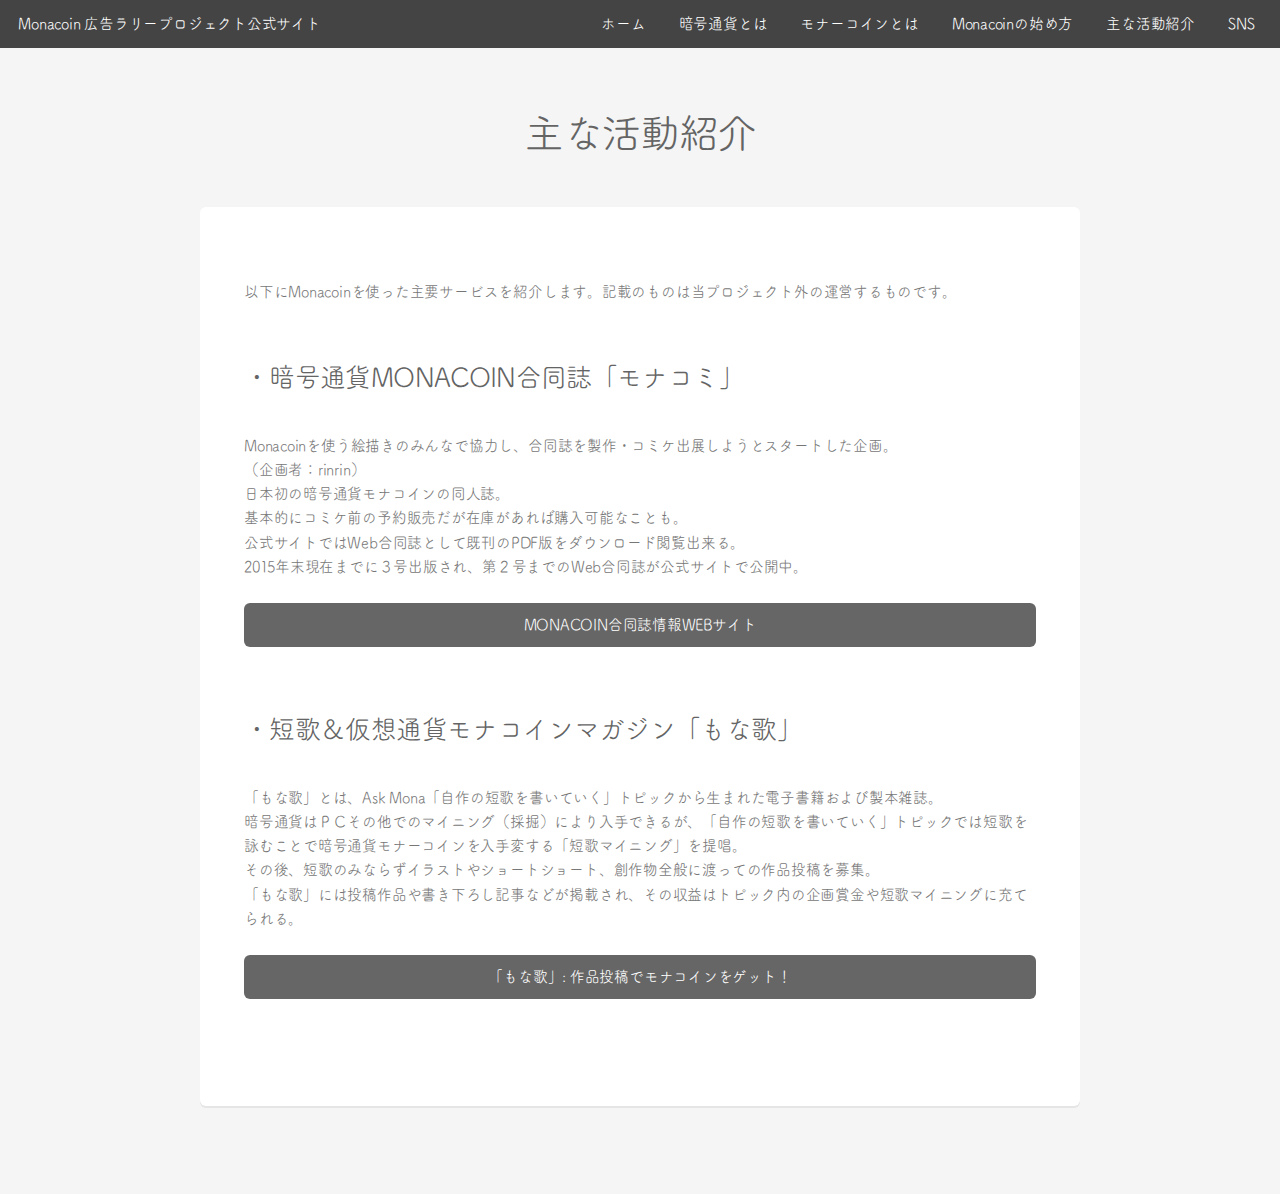
==== commit 52781d99: "2017.06.14" ====
--- a/pages/activity.html
+++ b/pages/activity.html
@@ -38,7 +38,7 @@
 					</header>
 					<div class="box">
 						<p style="font-weight: 600;">
-
+							<p>以下にMonacoinを使った主要サービスを紹介します。記載のものは当プロジェクト外の運営するものです。</p><br />
 
 							<h3>・暗号通貨MONACOIN合同誌「モナコミ」</h3><br />
 							Monacoinを使う絵描きのみんなで協力し、合同誌を製作・コミケ出展しようとスタートした企画。<br />
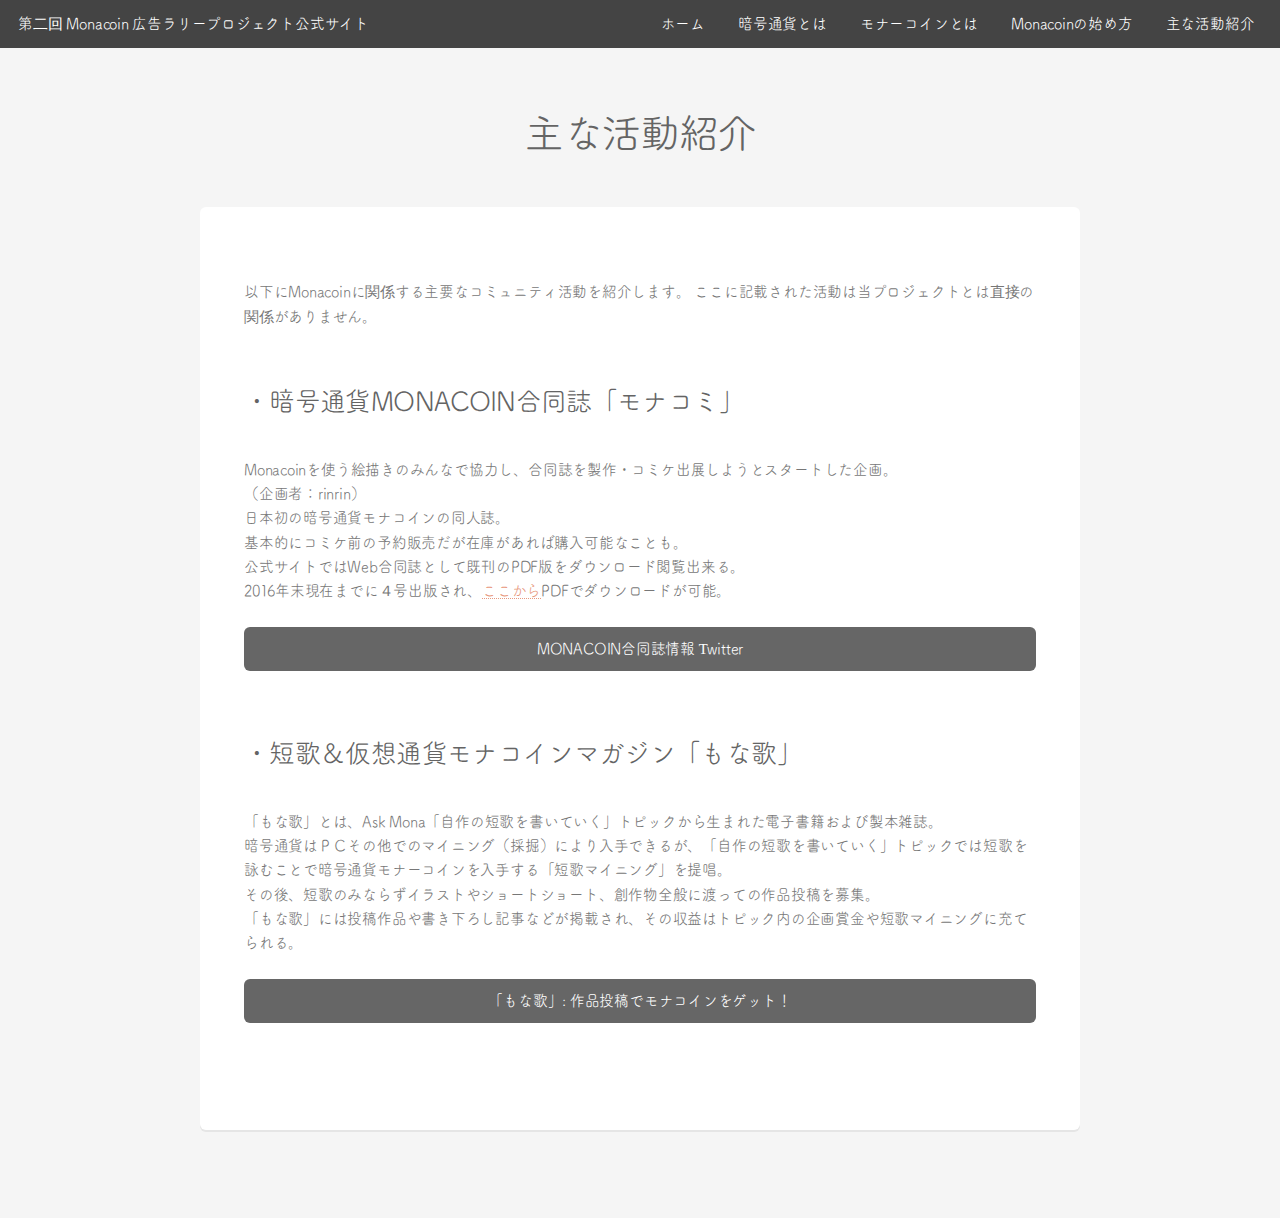
==== commit 1527e29e: "2017.06.16" ====
--- a/pages/activity.html
+++ b/pages/activity.html
@@ -18,7 +18,7 @@
 
 			<!-- Header -->
 				<header id="header">
-					<h1><a href="../index.html">Monacoin 広告ラリープロジェクト公式サイト</a></h1>
+					<h1><a href="../index.html"> 第二回 Monacoin 広告ラリープロジェクト公式サイト</a></h1>
 					<nav id="nav">
 						<ul>
 							<li><a href="../index.html">ホーム</a></li>
@@ -26,7 +26,6 @@
 							<li><a href="mona.html">モナーコインとは</a></li>
 							<li><a href="start.html">Monacoinの始め方</a></li>
 							<li><a href="activity.html">主な活動紹介</a></li>
-							<li><a href="sns.html">SNS</a></li>
 						</ul>
 					</nav>
 				</header>
@@ -38,7 +37,8 @@
 					</header>
 					<div class="box">
 						<p style="font-weight: 600;">
-							<p>以下にMonacoinを使った主要サービスを紹介します。記載のものは当プロジェクト外の運営するものです。</p><br />
+							<p>以下にMonacoinに関係する主要なコミュニティ活動を紹介します。
+ここに記載された活動は当プロジェクトとは直接の関係がありません。</p><br />
 
 							<h3>・暗号通貨MONACOIN合同誌「モナコミ」</h3><br />
 							Monacoinを使う絵描きのみんなで協力し、合同誌を製作・コミケ出展しようとスタートした企画。<br />
@@ -46,14 +46,14 @@
 							日本初の暗号通貨モナコインの同人誌。<br />
 							基本的にコミケ前の予約販売だが在庫があれば購入可能なことも。<br />
 							公式サイトではWeb合同誌として既刊のPDF版をダウンロード閲覧出来る。<br />
-							2015年末現在までに３号出版され、第２号までのWeb合同誌が公式サイトで公開中。<br /><br />
+							2016年末現在までに４号出版され、<a href="https://monappy.jp/u/MONACOMI">ここから</a>PDFでダウンロードが可能。<br /><br />
 
-							<a href="https://twitter.com/MONA_Anthology/" target="_blank" class="button default fit">MONACOIN合同誌情報WEBサイト</a><br /><br />
+							<a href="https://twitter.com/MONA_Anthology/" target="_blank" class="button default fit">MONACOIN合同誌情報 Twitter</a><br /><br />
 
  
 							<h3>・短歌＆仮想通貨モナコインマガジン「もな歌」</h3><br />
 							「もな歌」とは、Ask Mona「自作の短歌を書いていく」トピックから生まれた電子書籍および製本雑誌。<br />
-							暗号通貨はＰＣその他でのマイニング（採掘）により入手できるが、「自作の短歌を書いていく」トピックでは短歌を詠むことで暗号通貨モナーコインを入手変する「短歌マイニング」を提唱。<br />
+							暗号通貨はＰＣその他でのマイニング（採掘）により入手できるが、「自作の短歌を書いていく」トピックでは短歌を詠むことで暗号通貨モナーコインを入手する「短歌マイニング」を提唱。<br />
 							その後、短歌のみならずイラストやショートショート、創作物全般に渡っての作品投稿を募集。<br />
 							「もな歌」には投稿作品や書き下ろし記事などが掲載され、その収益はトピック内の企画賞金や短歌マイニングに充てられる。<br /><br />
 
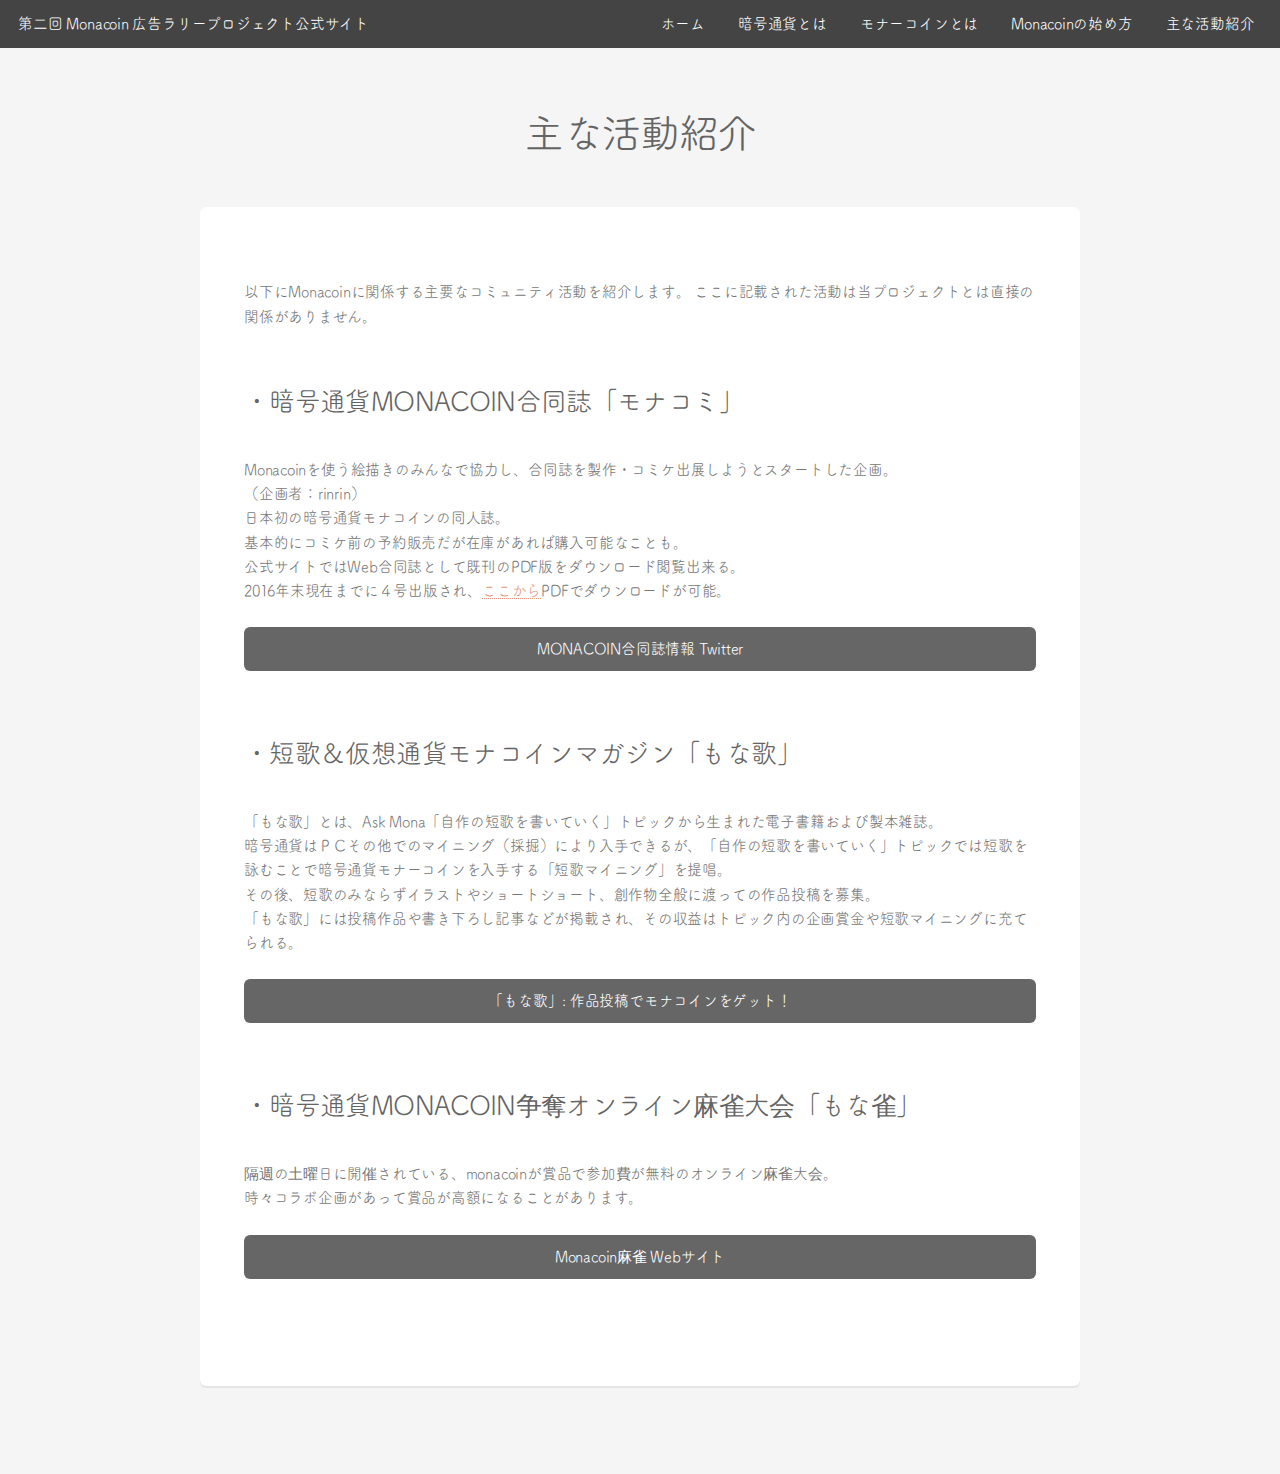
==== commit 3314defc: "2017.07.07" ====
--- a/pages/activity.html
+++ b/pages/activity.html
@@ -57,9 +57,13 @@
 							その後、短歌のみならずイラストやショートショート、創作物全般に渡っての作品投稿を募集。<br />
 							「もな歌」には投稿作品や書き下ろし記事などが掲載され、その収益はトピック内の企画賞金や短歌マイニングに充てられる。<br /><br />
 
-
 							<a href="http://monauta.web.fc2.com/index.html" target="_blank" class="button default fit">「もな歌」: 作品投稿でモナコインをゲット！</a><br /><br />
 
+							<h3>・暗号通貨MONACOIN争奪オンライン麻雀大会「もな雀」</h3><br />
+							隔週の土曜日に開催されている、monacoinが賞品で参加費が無料のオンライン麻雀大会。<br>
+							時々コラボ企画があって賞品が高額になることがあります。<br><br>
+
+							<a href="https://www60.atwiki.jp/monacoin_mahjong/" target="_blank" class="button default fit">Monacoin麻雀 Webサイト</a><br /><br />
 						</p>
 
 					</div>
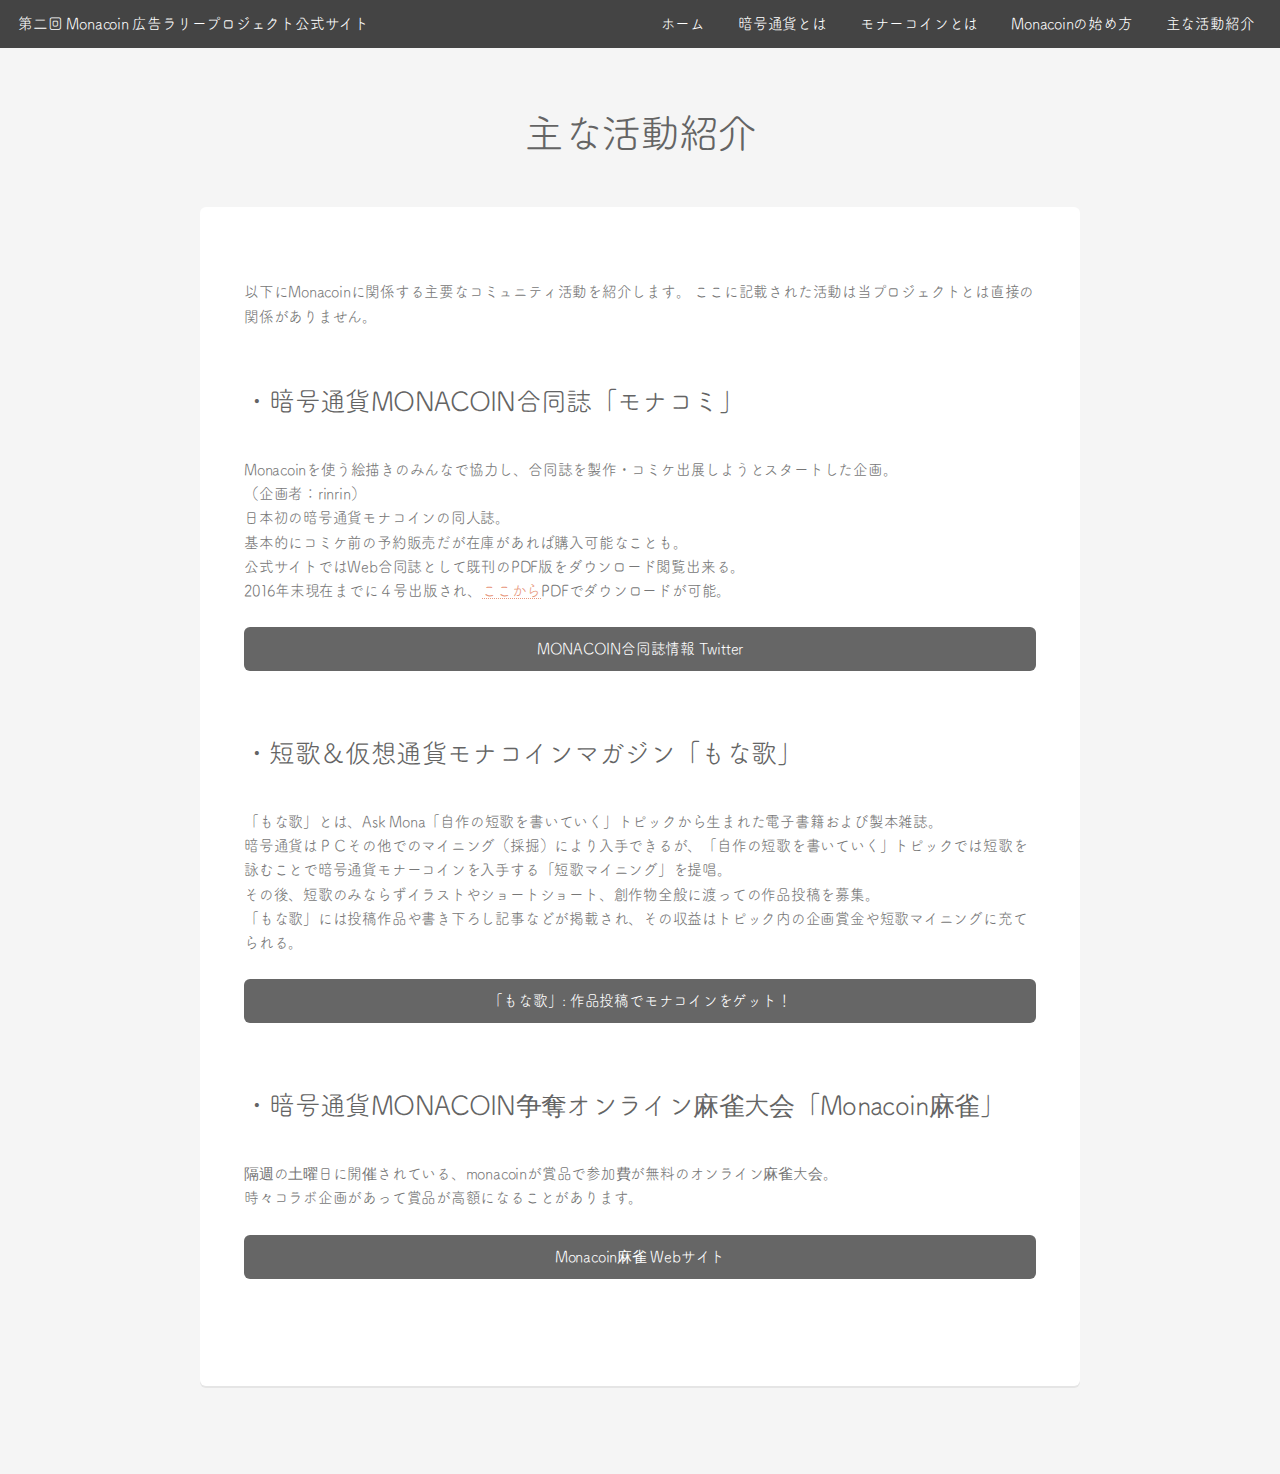
==== commit cbaeed7c: "2017.07.11" ====
--- a/pages/activity.html
+++ b/pages/activity.html
@@ -59,7 +59,7 @@
 
 							<a href="http://monauta.web.fc2.com/index.html" target="_blank" class="button default fit">「もな歌」: 作品投稿でモナコインをゲット！</a><br /><br />
 
-							<h3>・暗号通貨MONACOIN争奪オンライン麻雀大会「もな雀」</h3><br />
+							<h3>・暗号通貨MONACOIN争奪オンライン麻雀大会「Monacoin麻雀」</h3><br />
 							隔週の土曜日に開催されている、monacoinが賞品で参加費が無料のオンライン麻雀大会。<br>
 							時々コラボ企画があって賞品が高額になることがあります。<br><br>
 
@@ -79,6 +79,15 @@
 			<script src="../assets/js/util.js"></script>
 			<!--[if lte IE 8]><script src="../assets/js/ie/respond.min.js"></script><![endif]-->
 			<script src="../assets/js/main.js"></script>
-
+<script>
+  (function(i,s,o,g,r,a,m){i['GoogleAnalyticsObject']=r;i[r]=i[r]||function(){
+  (i[r].q=i[r].q||[]).push(arguments)},i[r].l=1*new Date();a=s.createElement(o),
+  m=s.getElementsByTagName(o)[0];a.async=1;a.src=g;m.parentNode.insertBefore(a,m)
+  })(window,document,'script','https://www.google-analytics.com/analytics.js','ga');
+
+  ga('create', 'UA-102239809-1', 'auto');
+  ga('send', 'pageview');
+
+</script>
 	</body>
 </html>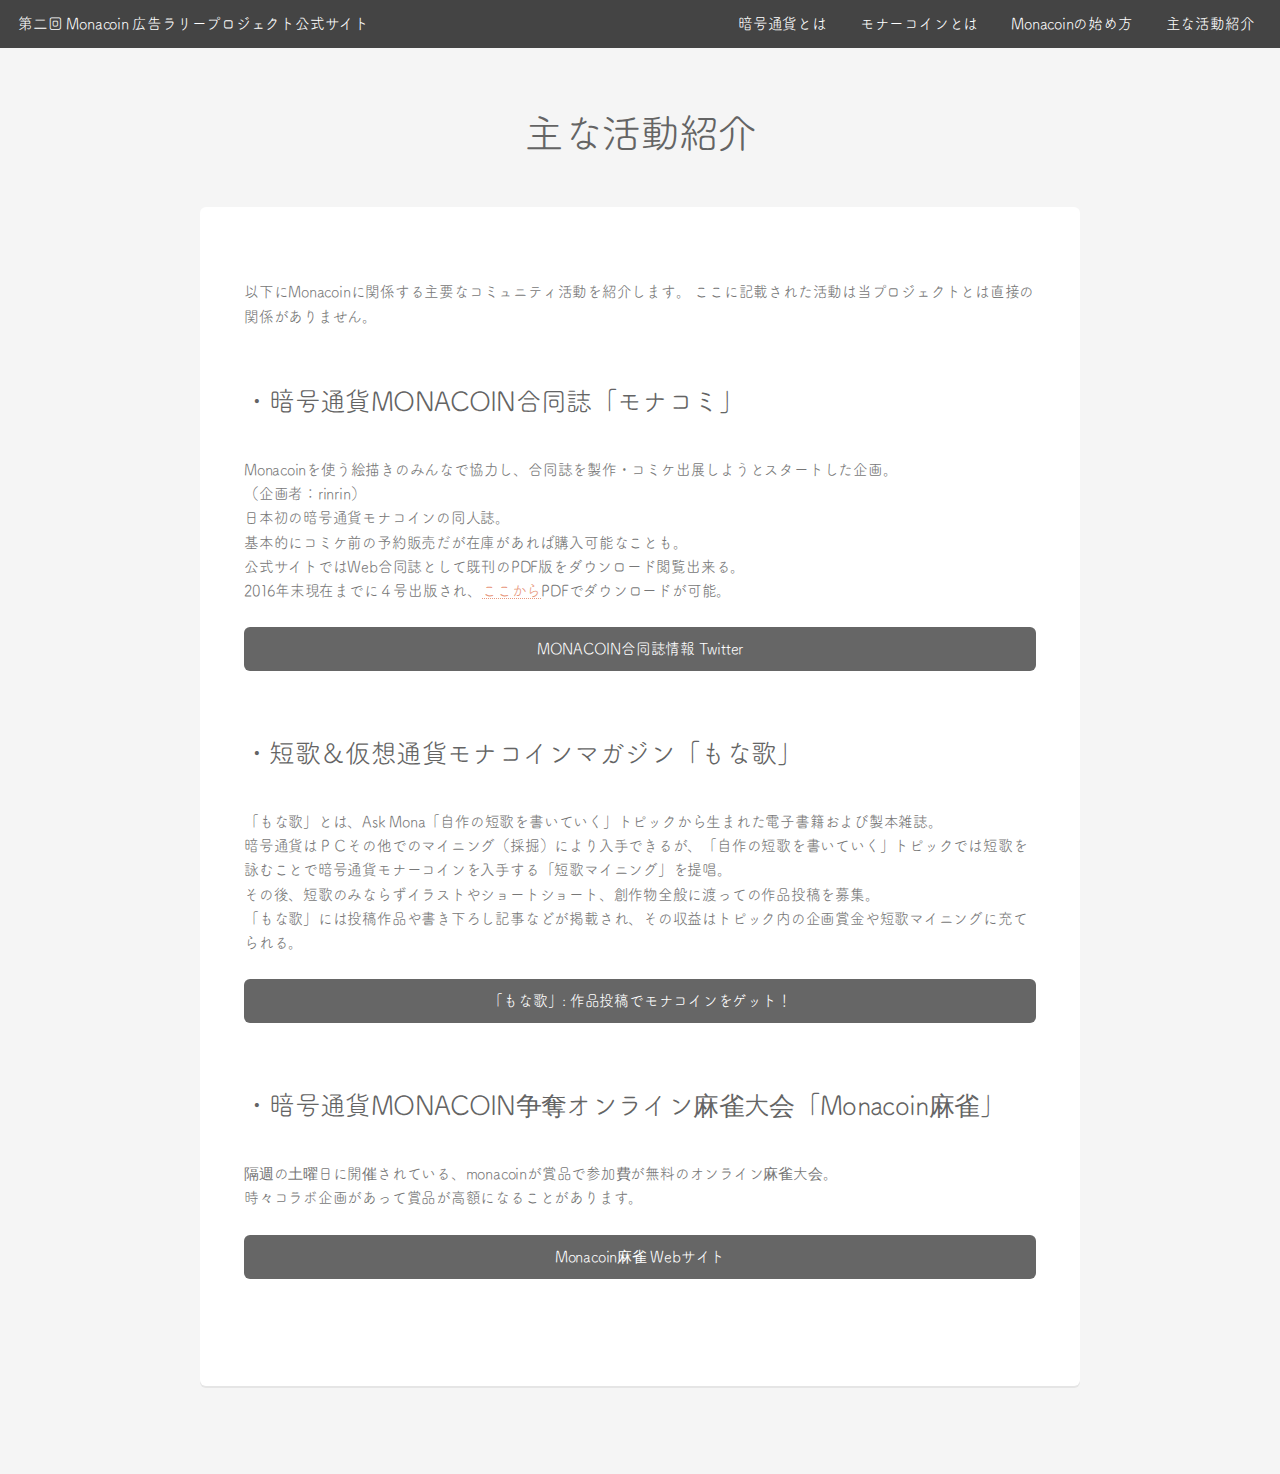
==== commit a32de6e8: "2017.07.12" ====
--- a/pages/activity.html
+++ b/pages/activity.html
@@ -20,8 +20,7 @@
 				<header id="header">
 					<h1><a href="../index.html"> 第二回 Monacoin 広告ラリープロジェクト公式サイト</a></h1>
 					<nav id="nav">
-						<ul>
-							<li><a href="../index.html">ホーム</a></li>
+						<ul>
 							<li><a href="what.html">暗号通貨とは</a></li>
 							<li><a href="mona.html">モナーコインとは</a></li>
 							<li><a href="start.html">Monacoinの始め方</a></li>
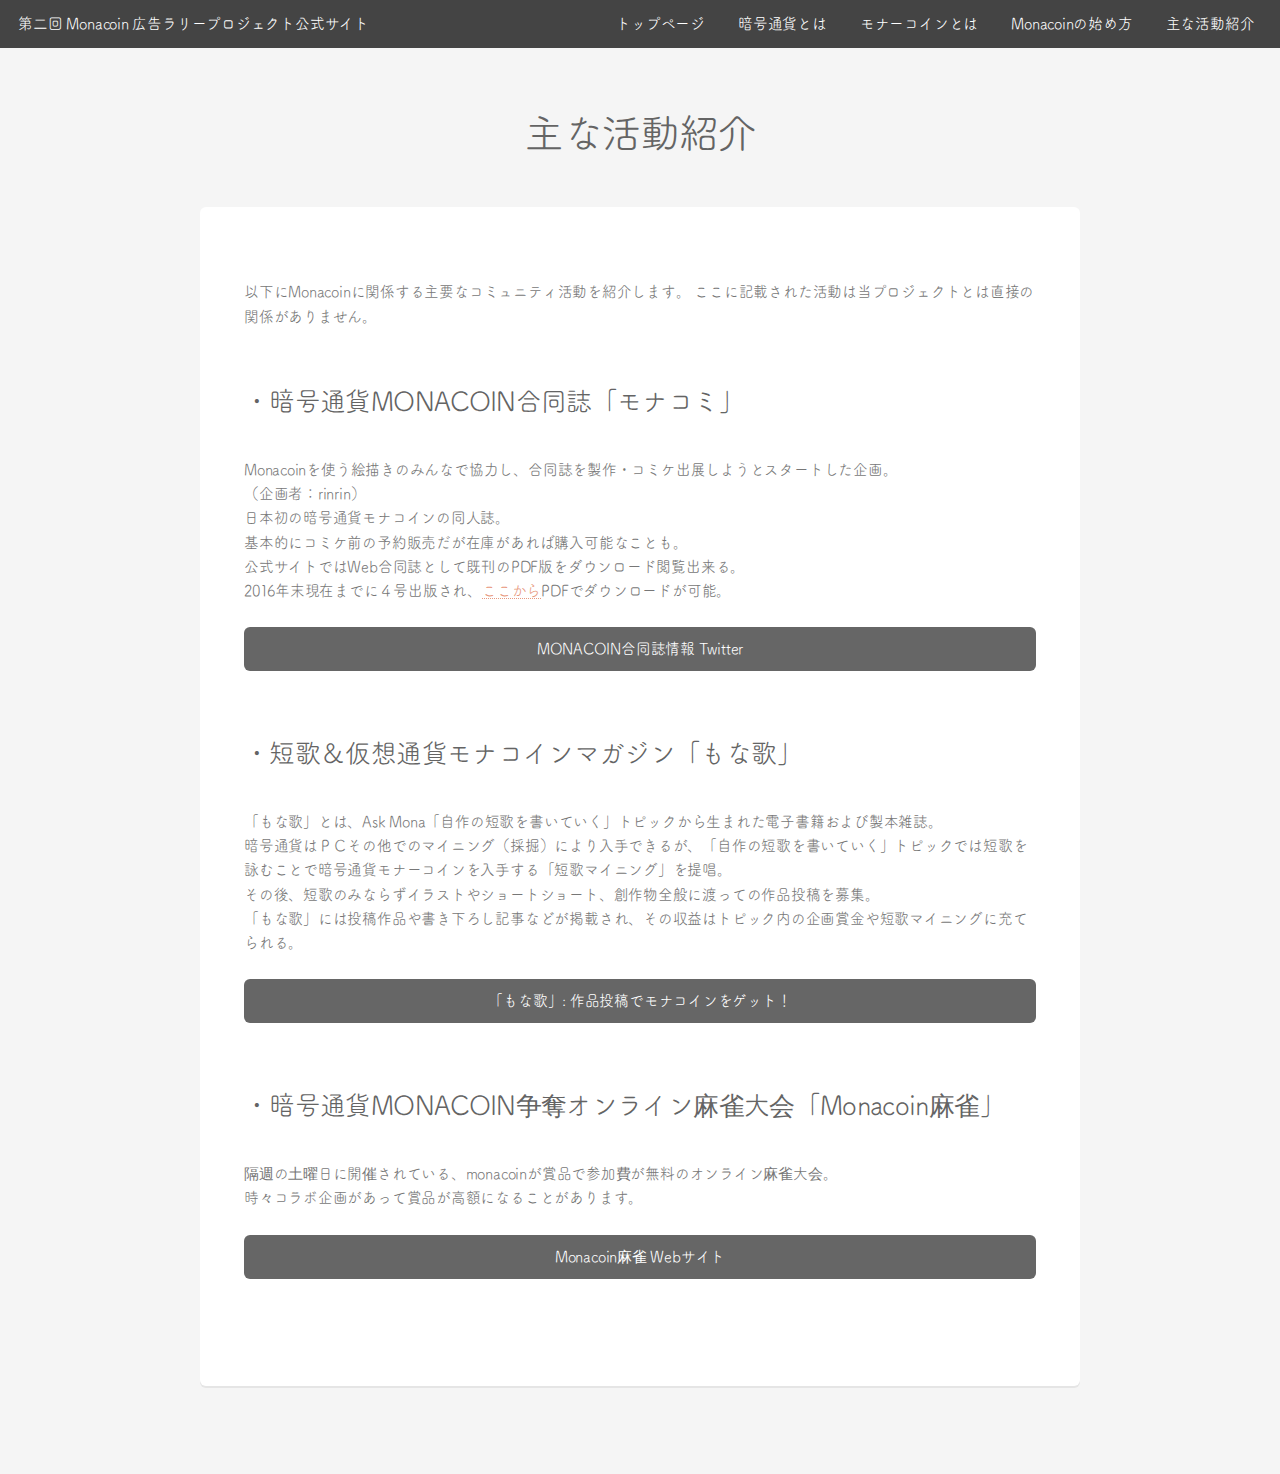
==== commit 5c417e66: "2017.07.25" ====
--- a/pages/activity.html
+++ b/pages/activity.html
@@ -21,6 +21,7 @@
 					<h1><a href="../index.html"> 第二回 Monacoin 広告ラリープロジェクト公式サイト</a></h1>
 					<nav id="nav">
 						<ul>
+							<li><a href="../index.html">トップページ</a></li>
 							<li><a href="what.html">暗号通貨とは</a></li>
 							<li><a href="mona.html">モナーコインとは</a></li>
 							<li><a href="start.html">Monacoinの始め方</a></li>
